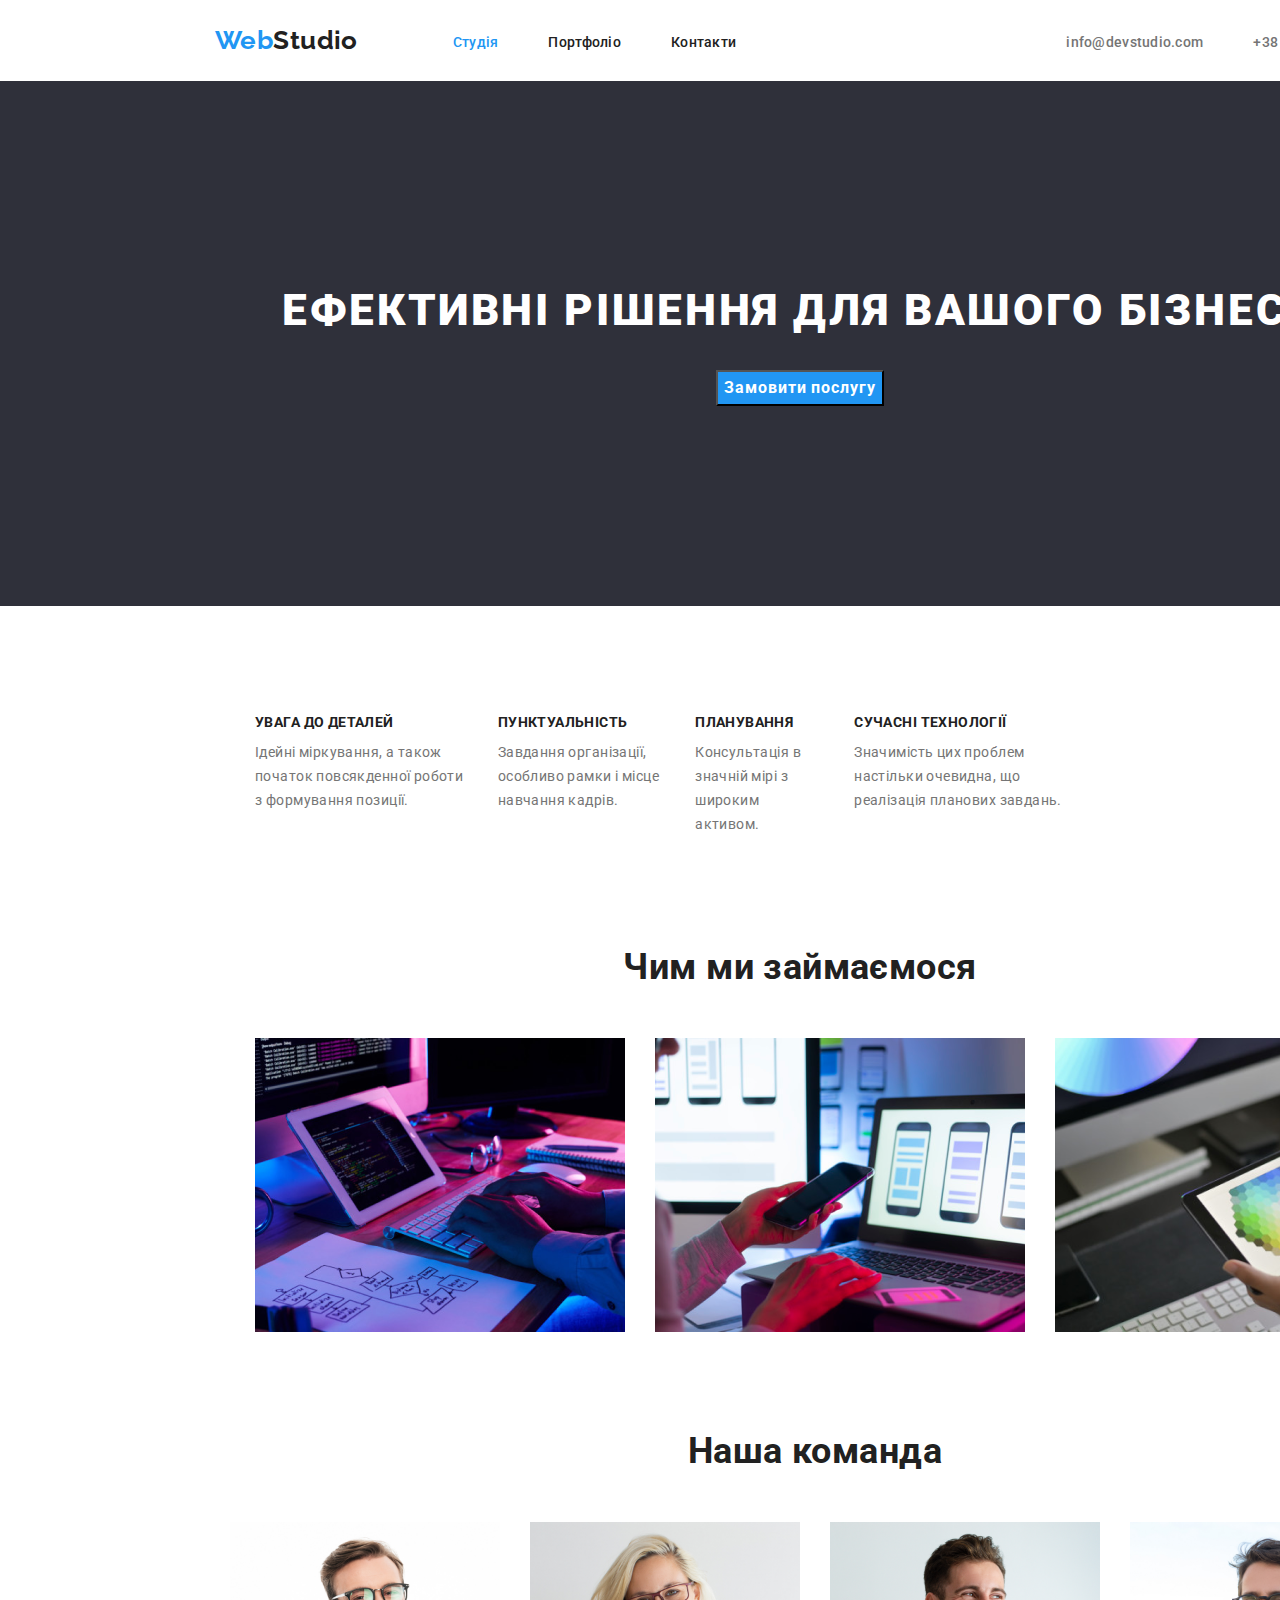
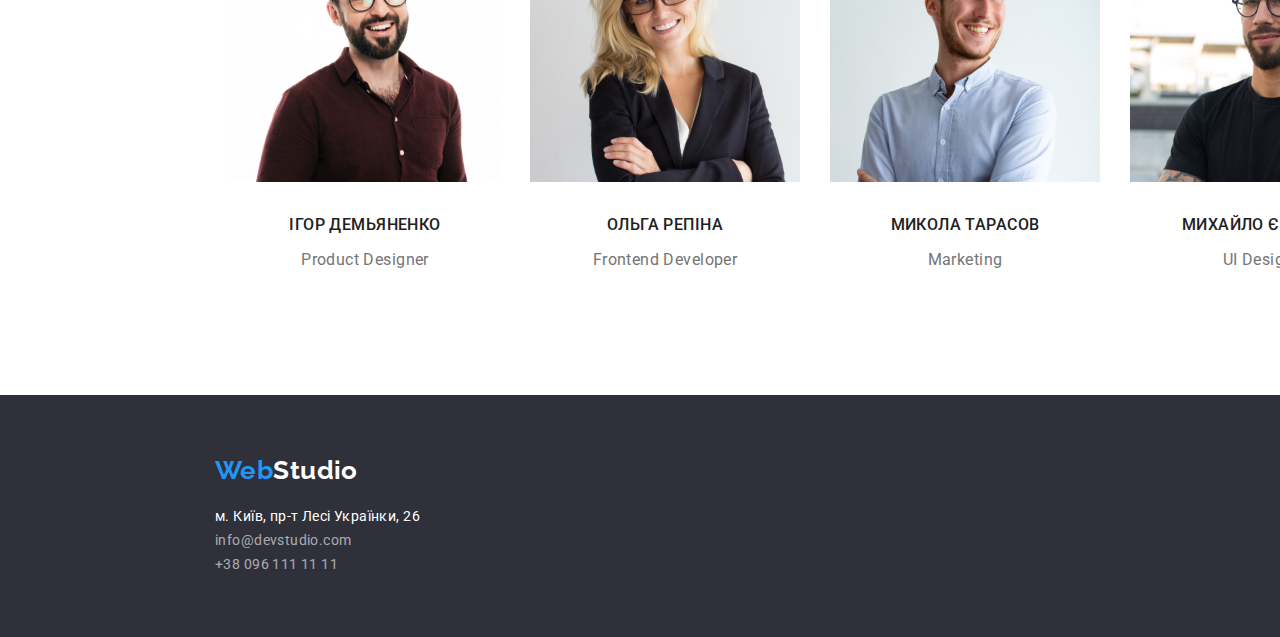
==== index.html @ f1582ee4 "add css portfolio footer" ====
<!DOCTYPE html>
<html lang="uk">
  <head>
    <meta charset="UTF-8" />
    <meta http-equiv="X-UA-Compatible" content="IE=edge" />
    <meta name="viewport" content="width=device-width, initial-scale=1.0" />
    <title>WebStudio</title>
    <link rel="preconnect" href="https://fonts.googleapis.com" />
    <link rel="preconnect" href="https://fonts.gstatic.com" crossorigin />
    <link
      href="https://fonts.googleapis.com/css2?family=Raleway:wght@700&family=Roboto:wght@400;500;700;900&display=swap"
      rel="stylesheet"
    />
    <link rel="stylesheet" href="https://cdnjs.cloudflare.com/ajax/libs/modern-normalize/1.1.0/modern-normalize.min.css">
    <link rel="stylesheet" href="./css/styles.css" />
  </head>

  <body>
    <header class="page-header">
        <nav class="conteiner main-nav">
          <a class="page-logo" href="./index.html"><span class="web-logo">Web</span>Studio</a>
          <ul class="site-nav list">
            <li class="item"><a href="./index.html" class="link current">Студія</a></li>
            <li class="item"><a href="./portfolio.html" class="link">Портфоліо</a></li>
            <li class="item"><a href="" class="link">Контакти</a></li>
          </ul>
  
          <ul class="auth-nav list">
            <li class="item">
              <a href="mailto:info@devstudio.com" class="link">info@devstudio.com</a>
            </li>
            <li class="item"><a href="tel:+380961111111" class="link">+38 096 111 11 11</a></li>
          </ul>
        </nav>
    </header>

    <main class="main-content">
      <!--Herro-->
      <section class="herro">
        <h1 class="herro-title">Ефективні рішення для вашого бізнесу</h1>
        <button class="btn" type="button">Замовити послугу</button>
      </section>

      <!--Features-->
      <section class="features-section">
        <h2 class="section-title visually-hidden">Fetures</h2>
        <ul class="features-list">
          <li class="features-list-li">
            <h3 class="title">Увага до деталей</h3>
            <p class="text">
              Ідейні міркування, а також початок повсякденної роботи з формування позиції.
            </p>
          </li>
          <li class="features-list-li">
            <h3 class="title">Пунктуальність</h3>
            <p class="text">Завдання організації, особливо рамки і місце навчання кадрів.</p>
          </li>
          <li class="features-list-li">
            <h3 class="title">Планування</h3>
            <p class="text">Консультація в значній мірі з широким активом.</p>
          </li>
          <li class="features-list-li">
            <h3 class="title">Сучасні технології</h3>
            <p class="text">
              Значимість цих проблем настільки очевидна, що реалізація планових завдань.
            </p>
          </li>
        </ul>
      </section>

      <!--Work-->
      <section class="work-section">
        <h2 class="section-title work">Чим ми займаємося</h2>
        <ul class="work-list">
          <li class="link">
            <img
              src="./images/work/box1.png"
              alt="бази даних"
              width="370"
              height="294"
            />
          </li>
          <li class="link"><img src="./images/work/box2.png" alt="контакти" class="pic" /></li>
          <li class="link">
            <img src="./images/work/box3.png" alt="фінансовий аналіз" class="pic" />
          </li>
        </ul>
      </section>

      <!--Team-->
      <section class="team-section">
        <h2 class="section-title team">Наша команда</h2>
        <ul class="main-team list">
          <li class="team-list">
            <img
              src="./images/team/teamcard1.jpg"
              alt="Ігор Демьяненко"
              width="270"
              height="260"
              class="photo"
            />
            <h3 class="title">Ігор Демьяненко</h3>
            <p class="team-text">Product Designer</p>
          </li>
          <li class="team-list">
            <img
              src="./images/team/teamcard2.jpg"
              alt="Ольга Репіна"
              width="270"
              height="260"
              class="photo"
            />
            <h3 class="title">Ольга Репіна</h3>
            <p class="team-text">Frontend Developer</p>
          </li>
          <li class="team-list">
            <img
              src="./images/team/teamcard3.jpg"
              alt="Микола Тарасов"
              width="270"
              height="260"
              class="photo"
            />
            <h3 class="title">Микола Тарасов</h3>
            <p class="team-text">Marketing</p>
          </li>
          <li class="team-list">
            <img
              src="./images/team/teamcard4.jpg"
              alt="Михайло Єрмаков"
              width="270"
              height="260"
              class="photo"
            />
            <h3 class="title">Михайло Єрмаков</h3>
            <p class="team-text">UI Designer</p>
          </li>
        </ul>
      </section>
    </main>

    <!--Footer-->
      <footer class="footer">
        <section class="footer-section">
          <div class="footer-logo">
            <a class="logo list" href="./index.html"><span class="web-logo">Web</span>Studio</a>
          </div>
    
          <address>
          <ul class="footer-adress list">
            <li class="item">
              <a
                href="https://www.google.com.ua/maps/place/%D0%B1%D1%83%D0%BB.+%D0%9B%D0%B5%D1%81%D0%B8+%D0%A3%D0%BA%D1%80%D0%B0%D0%B8%D0%BD%D0%BA%D0%B8,+26,+%D0%9A%D0%B8%D0%B5%D0%B2,+02000/@50.4265807,30.5383858,17z/data=!3m1!4b1!4m5!3m4!1s0x40d4cf0e033ecbe9:0x57a4dffefec77da0!8m2!3d50.4265807!4d30.5383858?hl=ru"
                class="adress-link"
                >м. Київ, пр-т Лесі Українки, 26</a
              >
            </li>
            <li class="item"><a href="mailto:info@devstudio.com" class="contacts-link">info@devstudio.com</a></li>
            <li class="item"><a href="tel:+380961111111" class="contacts-link">+38 096 111 11 11</a></li>
          </ul>
        </address>
        </section>
      </footer>
  </body>
</html>
---- css/styles.css ----
/* index.html css */
:root {
    --primary-text-color: #757575;
    --secondary-text-color: #212121;
    --accent-color: #2196F3;
    --secondary-background-color: #FFFFFF;
}

body {
    font-family: Roboto, sans-serif; 
    font-size: 14px;
    letter-spacing: 0.03em;
    color: var(--primary-text-color);
    background-color: var(--secondary-background-color);
}

/* Utils */
.list {
    padding: 0;
    margin: 0;
    
    list-style: none;
}

/* main-nav */
.main-nav  {
    display: flex;
    align-items: center;
    width: 1200px;
    margin-left: 215px;
    margin-right: 215px;
   }

/* logo */
.page-logo {
    display: flex;
    margin-right: 95px;

    color: var(--secondary-text-color); 
    font-family: 'Raleway', serif;
    font-weight: 700;
    font-size: 26px;
    line-height: 1.20;
    text-decoration: none;
}

.page-logo:hover,
.page-logo:focus {
    color: #292929;   
}

.web-logo {
    color: var(--accent-color);
}

/* site nav */
.link {
    text-decoration: none;
}

.site-nav {
    display: flex;
    margin-right: 330px;
}

.site-nav .item + .item {
    margin-left: 50px   ;
}

.site-nav .link {
    display: block;
    padding-top: 35px;
    padding-bottom: 30px;

    color: var(--secondary-text-color);
    font-weight: 500;
    font-size: 14px;
    line-height: 1.07;
    letter-spacing: 0.02em;
    text-decoration: none;
    }

.site-nav .link:hover,
.site-nav .link:focus {
    color: var(--accent-color);
}

.site-nav .link.current {
    color: var(--accent-color);
}

/* auth-nav */
.auth-nav {
    display: flex;
}

.auth-nav .link {
    display: block;
    padding-top: 35px;
    padding-bottom: 30px;

    color: #757575;
    font-weight: 500;
    font-size: 14px;
    line-height: 1.14;
    letter-spacing: 0.02em;
    text-decoration: none; 
}

.auth-nav .item + .item {
    margin-left: 50px;
}

 .auth-nav .link:hover,
 .auth-nav .link:focus {
    color: var(--accent-color);
 }

/* Herro */
.herro {
    width: 1600px;
    line-height: 1.36;
    text-align: center;
    
    background-color: #2F303A;
}

.herro-title {
    padding-top: 200px;
    margin-top: 0;
    /* margin-bottom: 90px; */

    font-weight: 900;
    font-size: 44px;
    line-height: 1.36;
    text-align: center;
    letter-spacing: 0.06em;
    text-transform: uppercase;
    color: var(--secondary-background-color);
}

.btn {
    margin-bottom: 200px;
    font-weight: 700;
    font-size: 16px;
    line-height: 1.88;
    
    align-items: center;
    text-align: center;
    letter-spacing: 0.06em;
    cursor: pointer;
    color: var(--secondary-background-color);
    background: var(--accent-color)
}

.btn:hover,
.btn:focus {
    background:var(--accent-color);
    box-shadow: 0px 4px 4px rgba(0, 0, 0, 0.15);
    border-radius: 4px; 
}

/* features */
.features-section {
    display: flex;

    margin: 95px 215px;

    align-items: center;
   }

.section-title {
    font-weight: 700;
    font-size: 36px;
    line-height: 1.17;
    text-align: center;
    color: var(--secondary-text-color);
}

.features-list {
    display: flex;

    list-style: none;
    width: 1170px;
}

 /*прихований заголовок*/
 .visually-hidden {
    position: absolute;
    width: 1px;
    height: 1px;
    margin: -1px;
    border: 0;
    padding: 0;
    white-space: nowrap;
    clip-path: inset(100%);
    clip: rect(0 0 0 0);
    overflow: hidden;
 }

 .features-list .features-list-li + .features-list-li {
    margin-left: 30px;
 }

.title {
    margin-top: 0;
    margin-bottom: 10px;

    font-size: 14px;
    font-weight: 700;
    line-height: 1.14;
    list-style: none;
    color: var(--secondary-text-color);
    text-transform: uppercase;
}

.text {
    margin-top: 0;
    margin-bottom: 0;
    
    font-size: 14px;
    line-height: 1.71;
}

/* work */
.work-section {
    margin: 95px 215px;

    width: 1170px;
    align-items: center;
}

.work .link {
    display: flex;
    flex-direction: row;
    background: url(creative-artist-web-design-with-working-colour-selection-graphic-tablet_35674-1119.jpg);
}

.work-list {
    display: flex;
    /* flex-wrap: wrap; */
    margin-top: 0;
    margin-bottom: 0;

    list-style: none;
}

.work-list .link + .link {
    margin-left: 30px;
}
.work {
    margin-top: 0;
    margin-bottom: 50px;
}

/* team */
.team-section {
    padding-left: 15px;
    padding-right: 15px;
    margin-left: 215px;
    margin-right: 215px;
    margin-top: 0;

    align-items: center;
    width: 1200px;
}

.section-title {
    margin-top: 95px;
    margin-bottom: 50px; 
}

.main-team .team-list + .team-list {
    margin-left: 30px;
}
.team {
    background-color: var(--secondary-background-color);
    border-radius: 0px;
}

.main-team {
    display: flex;
    margin-bottom: 95px;
}

.team-text {
    margin-bottom: 30px;

    font-size: 16px;
    line-height: 1.19;
    text-align: center;
    color: var(--primary-text-color);
}

.team-list .title {
    margin-top: 30px;
    margin-bottom: 10px;

    font-weight: 500;
    font-size: 16px;
    line-height: 1.19;
    text-align: center;
    color: var(--secondary-text-color);
}

.photo {
    background-color: var(--primary-text-color);
}

.footer {
    width: 1600px;
    background-color: #2F303A;
}

.footer-section {
    width: 1200px;
    margin-left: 215px;
    
}
.logo {
    font-family: 'Raleway';
    font-weight: 700;
    font-size: 26px;
    line-height: 1.19;
    text-decoration: none;
    color: var(--secondary-background-color);
}

.footer-logo {
    padding-top: 60px;
    padding-bottom: 20px;
}

.footer-adress {
    padding-bottom: 60px;
}
.adress-link,
.contacts-link {
    font-style: normal;
    line-height: 1.71;
    text-decoration: none;
    color: var(--secondary-background-color) 
}

.contacts-link {
    color: rgba(255, 255, 255, 0.6);
}

.contacts-link:hover,
.contacts-link:focus {
    color:var(--accent-color);
}

/* potfolio/css */
.work-text {
    margin-top: 0;
    margin-bottom: 20px;

    font-size: 16px;
    line-height: 30px;
    letter-spacing: 0.03em;
    color: var(--primary-text-color);
}

.work-text,
.list-title {
    padding-right: 25px;
    padding-left: 25px;
}

.list-title {
    margin-top: 20px;
    margin-bottom: 4px;
    
    font-size: 18px;
    line-height: 36px;
    letter-spacing: 0.06em;
    color: var(--secondary-text-color);
}

.portfolio {
    background-color: #E5E5E5;
}

.portfolio-coneiner {
 width: 1200px;
}

.portfolio .list {
    display: flex;
    margin-top: 0px;
    margin-bottom: 20px;
    margin-right: 0;
    justify-content: center;
    
}

.portfolio-btn {
    margin-right: 8px;

    font-weight: 500;
    font-size: 16px;

    line-height: 1.63;
    text-align: center;
    cursor: pointer;
    color: var(--secondary-text-color);
    background-color: #F5F4FA;
}

 .portfolio-btn:hover,
 .portfolio-btn:focus {
    color: #F5F4FA;
    background: #2196F3;
    box-shadow: 0px 3px 1px rgba(0, 0, 0, 0.1), 0px 1px 2px rgba(0, 0, 0, 0.08), 0px 2px 2px rgba(0, 0, 0, 0.12);
    border-radius: 4px;
 }

 .portfolio-btn.active {
    background-color: var(--accent-color);
    color: var(--secondary-background-color);
 }
 
 .list-conteiner {
    width: 1200px;

    padding-left: 15 px;
    padding-right: 15px;
    margin-left: 215px;
    margin-right: 215px;
 }

.flex-conteiner {
    display: flex;
    flex-wrap: wrap;

 }

 .flex-conteiner .link {
    width: 370px;

    margin-right: 30px;
    margin-bottom: 30px;

    background-color: var(--secondary-background-color);
}

.flex-conteiner:nth-child(3n) {
    margin-right: 0;
}

.flex-conteiner:nth-last-child(-n + 3) {
    margin-bottom: 0;
}
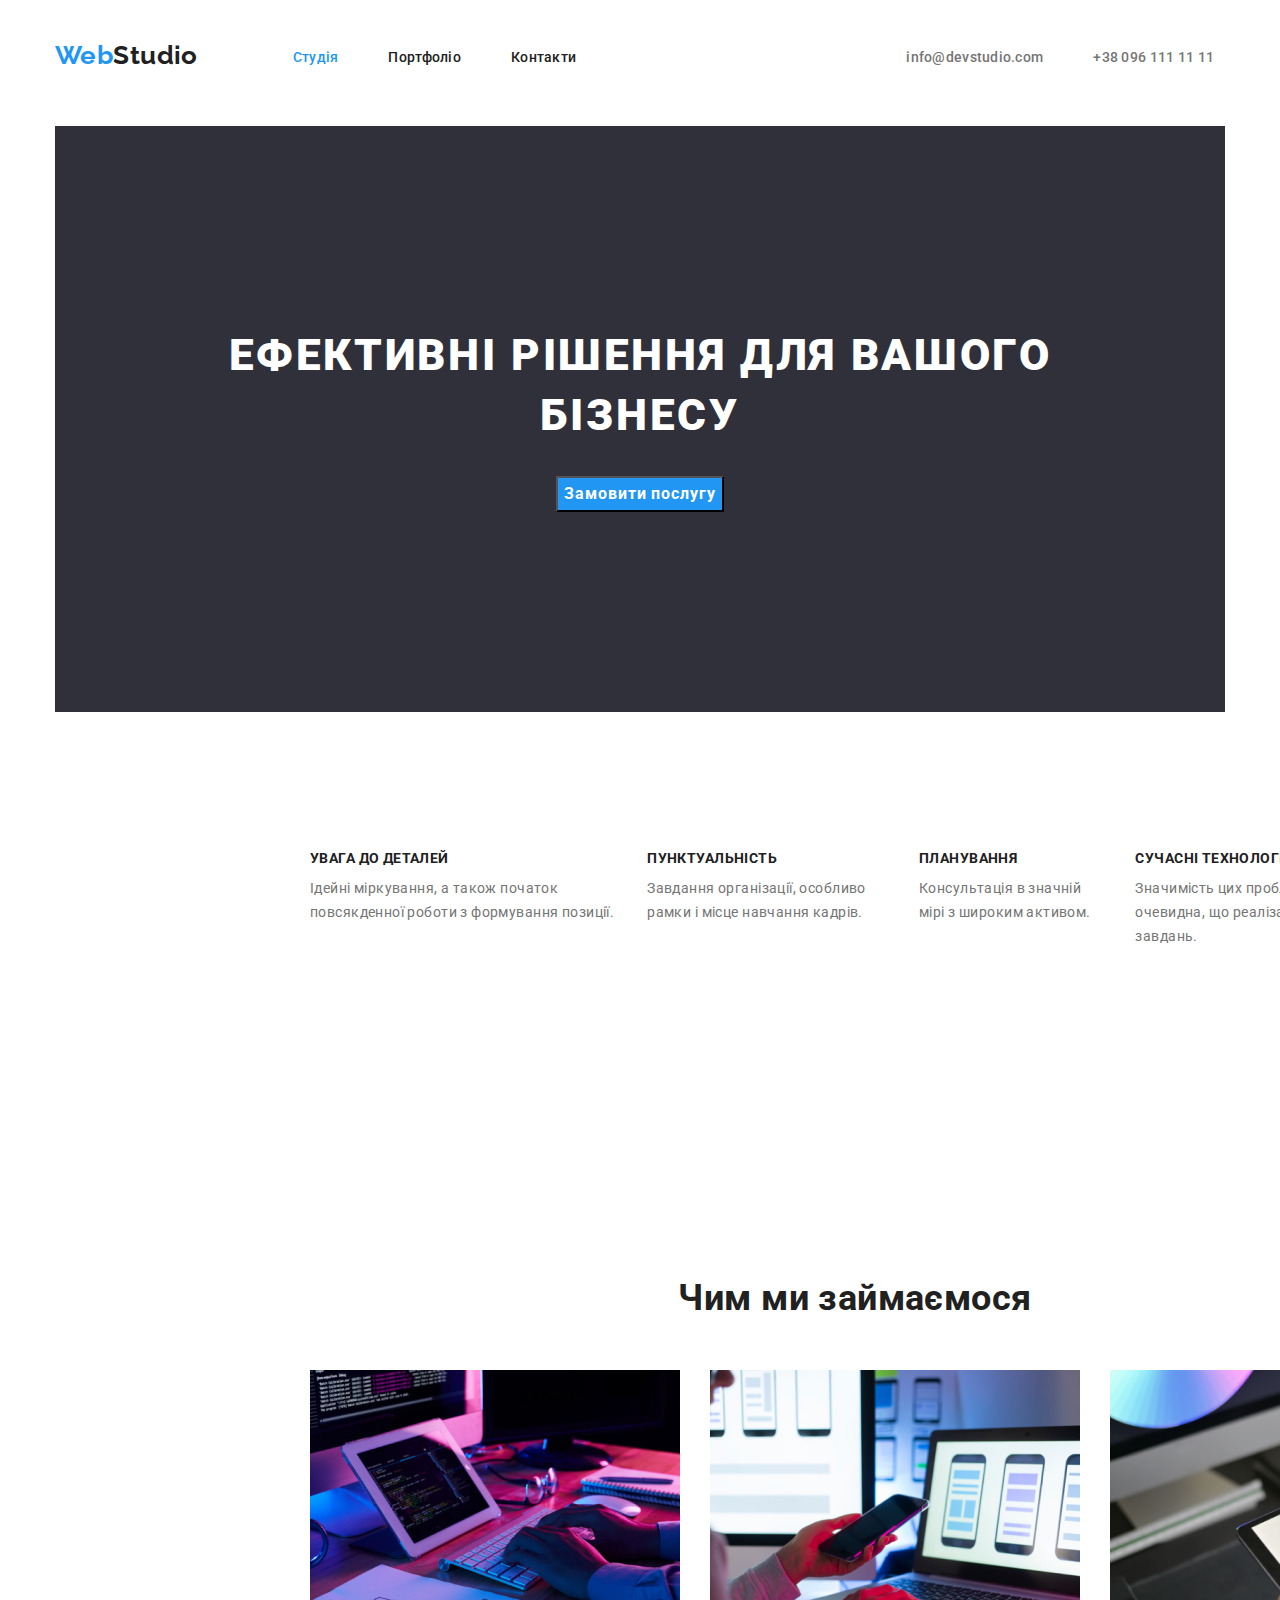
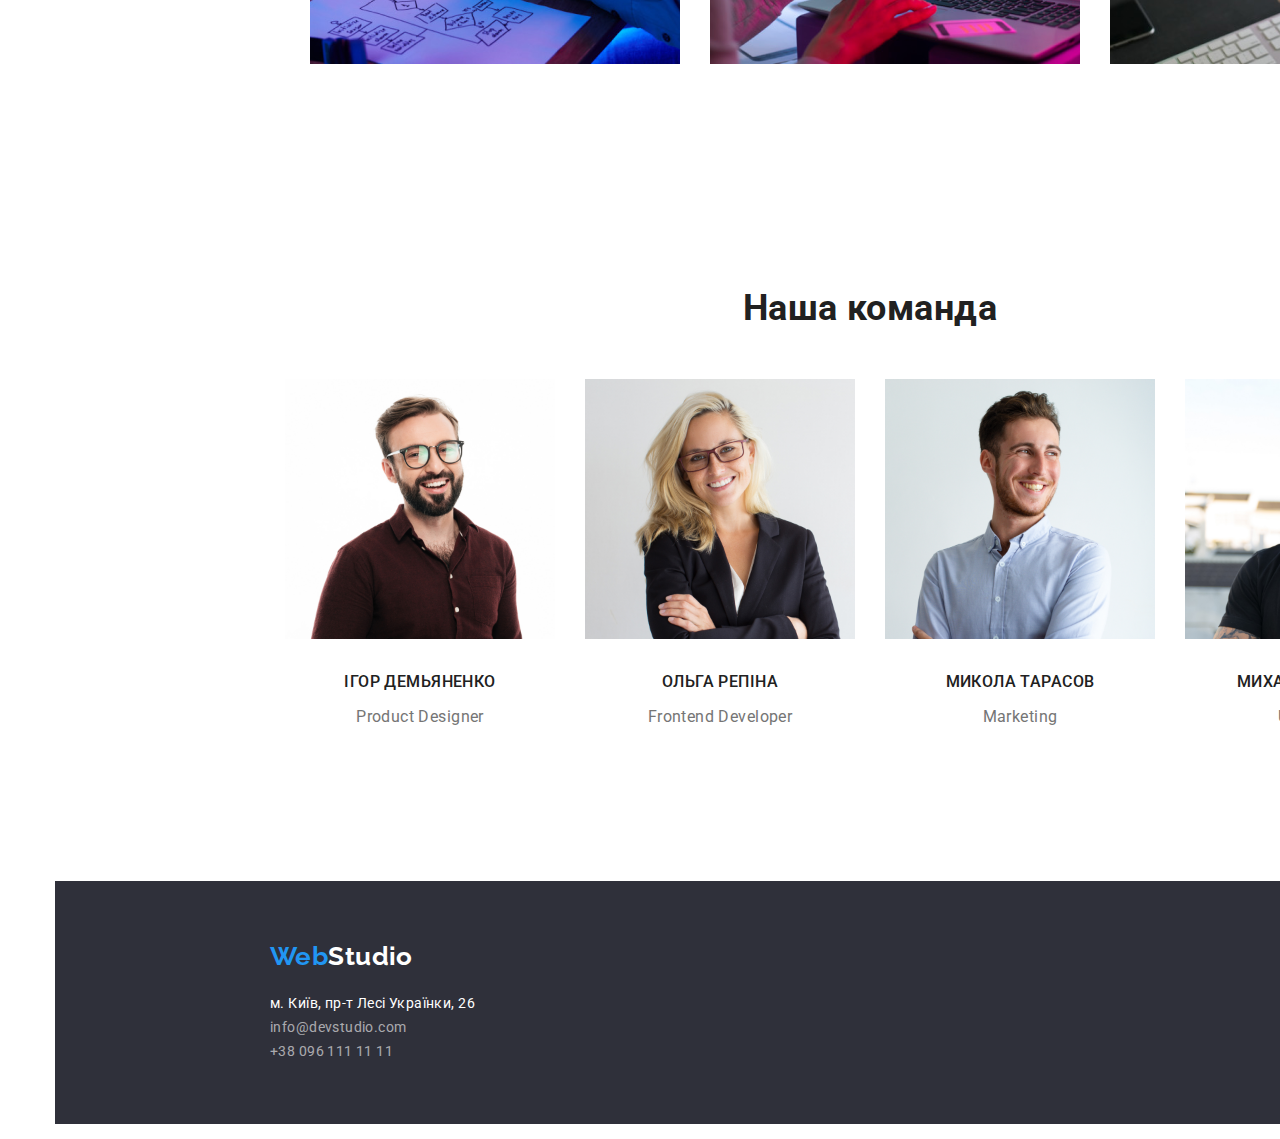
==== commit d643a979: "fix hesder, hero" ====
--- a/index.html
+++ b/index.html
@@ -17,129 +17,141 @@
 
   <body>
     <header class="page-header">
-        <nav class="conteiner main-nav">
+      <div class="container">
+        <nav class="main-nav">
           <a class="page-logo" href="./index.html"><span class="web-logo">Web</span>Studio</a>
           <ul class="site-nav list">
             <li class="item"><a href="./index.html" class="link current">Студія</a></li>
             <li class="item"><a href="./portfolio.html" class="link">Портфоліо</a></li>
             <li class="item"><a href="" class="link">Контакти</a></li>
           </ul>
-  
+        </nav>
+
           <ul class="auth-nav list">
             <li class="item">
               <a href="mailto:info@devstudio.com" class="link">info@devstudio.com</a>
             </li>
             <li class="item"><a href="tel:+380961111111" class="link">+38 096 111 11 11</a></li>
           </ul>
-        </nav>
+      </div>
     </header>
 
     <main class="main-content">
-      <!--Herro-->
-      <section class="herro">
-        <h1 class="herro-title">Ефективні рішення для вашого бізнесу</h1>
-        <button class="btn" type="button">Замовити послугу</button>
-      </section>
-
+      <!--Hero-->
+      <div class="container">
+        <section class="section">
+          <h1 class="hero-title">Ефективні рішення для вашого бізнесу</h1>
+            <button class="btn" type="button">Замовити послугу</button>
+        </section>
+      </div>
+      
       <!--Features-->
-      <section class="features-section">
-        <h2 class="section-title visually-hidden">Fetures</h2>
-        <ul class="features-list">
-          <li class="features-list-li">
-            <h3 class="title">Увага до деталей</h3>
-            <p class="text">
-              Ідейні міркування, а також початок повсякденної роботи з формування позиції.
-            </p>
-          </li>
-          <li class="features-list-li">
-            <h3 class="title">Пунктуальність</h3>
-            <p class="text">Завдання організації, особливо рамки і місце навчання кадрів.</p>
-          </li>
-          <li class="features-list-li">
-            <h3 class="title">Планування</h3>
-            <p class="text">Консультація в значній мірі з широким активом.</p>
-          </li>
-          <li class="features-list-li">
-            <h3 class="title">Сучасні технології</h3>
-            <p class="text">
-              Значимість цих проблем настільки очевидна, що реалізація планових завдань.
-            </p>
-          </li>
-        </ul>
-      </section>
-
+      <div class="container">
+        <section class="features-section">
+          <h2 class="section-title visually-hidden">Fetures</h2>
+          <ul class="features-list">
+            <li class="features-list-li">
+              <h3 class="title">Увага до деталей</h3>
+              <p class="text">
+                Ідейні міркування, а також початок повсякденної роботи з формування позиції.
+              </p>
+            </li>
+            <li class="features-list-li">
+              <h3 class="title">Пунктуальність</h3>
+              <p class="text">Завдання організації, особливо рамки і місце навчання кадрів.</p>
+            </li>
+            <li class="features-list-li">
+              <h3 class="title">Планування</h3>
+              <p class="text">Консультація в значній мірі з широким активом.</p>
+            </li>
+            <li class="features-list-li">
+              <h3 class="title">Сучасні технології</h3>
+              <p class="text">
+                Значимість цих проблем настільки очевидна, що реалізація планових завдань.
+              </p>
+            </li>
+          </ul>
+        </section>  
+      </div>
+      
       <!--Work-->
-      <section class="work-section">
-        <h2 class="section-title work">Чим ми займаємося</h2>
-        <ul class="work-list">
-          <li class="link">
-            <img
-              src="./images/work/box1.png"
-              alt="бази даних"
-              width="370"
-              height="294"
-            />
-          </li>
-          <li class="link"><img src="./images/work/box2.png" alt="контакти" class="pic" /></li>
-          <li class="link">
-            <img src="./images/work/box3.png" alt="фінансовий аналіз" class="pic" />
-          </li>
-        </ul>
-      </section>
-
+      <div class="container">
+        <section class="work-section">
+          <h2 class="section-title work">Чим ми займаємося</h2>
+          <ul class="work-list">
+            <li class="link">
+              <img
+                src="./images/work/box1.png"
+                alt="бази даних"
+                width="370"
+                height="294"
+              />
+            </li>
+            <li class="link"><img src="./images/work/box2.png" alt="контакти" class="pic" /></li>
+            <li class="link">
+              <img src="./images/work/box3.png" alt="фінансовий аналіз" class="pic" />
+            </li>
+          </ul>
+        </section>  
+      </div>
+      
       <!--Team-->
-      <section class="team-section">
-        <h2 class="section-title team">Наша команда</h2>
-        <ul class="main-team list">
-          <li class="team-list">
-            <img
-              src="./images/team/teamcard1.jpg"
-              alt="Ігор Демьяненко"
-              width="270"
-              height="260"
-              class="photo"
-            />
-            <h3 class="title">Ігор Демьяненко</h3>
-            <p class="team-text">Product Designer</p>
-          </li>
-          <li class="team-list">
-            <img
-              src="./images/team/teamcard2.jpg"
-              alt="Ольга Репіна"
-              width="270"
-              height="260"
-              class="photo"
-            />
-            <h3 class="title">Ольга Репіна</h3>
-            <p class="team-text">Frontend Developer</p>
-          </li>
-          <li class="team-list">
-            <img
-              src="./images/team/teamcard3.jpg"
-              alt="Микола Тарасов"
-              width="270"
-              height="260"
-              class="photo"
-            />
-            <h3 class="title">Микола Тарасов</h3>
-            <p class="team-text">Marketing</p>
-          </li>
-          <li class="team-list">
-            <img
-              src="./images/team/teamcard4.jpg"
-              alt="Михайло Єрмаков"
-              width="270"
-              height="260"
-              class="photo"
-            />
-            <h3 class="title">Михайло Єрмаков</h3>
-            <p class="team-text">UI Designer</p>
-          </li>
-        </ul>
-      </section>
+      <div class="container">
+        <section class="team-section">
+          <h2 class="section-title team">Наша команда</h2>
+          <ul class="main-team list">
+            <li class="team-list">
+              <img
+                src="./images/team/teamcard1.jpg"
+                alt="Ігор Демьяненко"
+                width="270"
+                height="260"
+                class="photo"
+              />
+              <h3 class="title">Ігор Демьяненко</h3>
+              <p class="team-text">Product Designer</p>
+            </li>
+            <li class="team-list">
+              <img
+                src="./images/team/teamcard2.jpg"
+                alt="Ольга Репіна"
+                width="270"
+                height="260"
+                class="photo"
+              />
+              <h3 class="title">Ольга Репіна</h3>
+              <p class="team-text">Frontend Developer</p>
+            </li>
+            <li class="team-list">
+              <img
+                src="./images/team/teamcard3.jpg"
+                alt="Микола Тарасов"
+                width="270"
+                height="260"
+                class="photo"
+              />
+              <h3 class="title">Микола Тарасов</h3>
+              <p class="team-text">Marketing</p>
+            </li>
+            <li class="team-list">
+              <img
+                src="./images/team/teamcard4.jpg"
+                alt="Михайло Єрмаков"
+                width="270"
+                height="260"
+                class="photo"
+              />
+              <h3 class="title">Михайло Єрмаков</h3>
+              <p class="team-text">UI Designer</p>
+            </li>
+          </ul>
+        </section>
+      </div>
+      
     </main>
 
     <!--Footer-->
+    <div class="container">
       <footer class="footer">
         <section class="footer-section">
           <div class="footer-logo">
@@ -161,5 +173,6 @@
         </address>
         </section>
       </footer>
+    </div>
   </body>
 </html>
--- a/css/styles.css
+++ b/css/styles.css
@@ -14,6 +14,14 @@
     background-color: var(--secondary-background-color);
 }
 
+.container {
+    display: flex;
+    width: 1200px;
+    padding: 15px;
+    margin-left: auto;
+    margin-right: auto;
+}
+
 /* Utils */
 .list {
     padding: 0;
@@ -26,9 +34,8 @@
 .main-nav  {
     display: flex;
     align-items: center;
-    width: 1200px;
-    margin-left: 215px;
-    margin-right: 215px;
+    /* margin-left: 215px;
+    margin-right: 215px; */
    }
 
 /* logo */
@@ -116,20 +123,21 @@
     color: var(--accent-color);
  }
 
-/* Herro */
-.herro {
-    width: 1600px;
-    line-height: 1.36;
-    text-align: center;
-    
+/* Hero */
+
+
+.section {
+    padding-left: 94px;
+    padding-right: 94px;
+    padding-top: 200px;
+    padding-bottom: 200px;
+    text-align: center;
     background-color: #2F303A;
 }
 
-.herro-title {
-    padding-top: 200px;
-    margin-top: 0;
-    /* margin-bottom: 90px; */
-
+.hero-title {
+    margin-top: 0;
+    margin-bottom: 30px;
     font-weight: 900;
     font-size: 44px;
     line-height: 1.36;
@@ -140,7 +148,6 @@
 }
 
 .btn {
-    margin-bottom: 200px;
     font-weight: 700;
     font-size: 16px;
     line-height: 1.88;
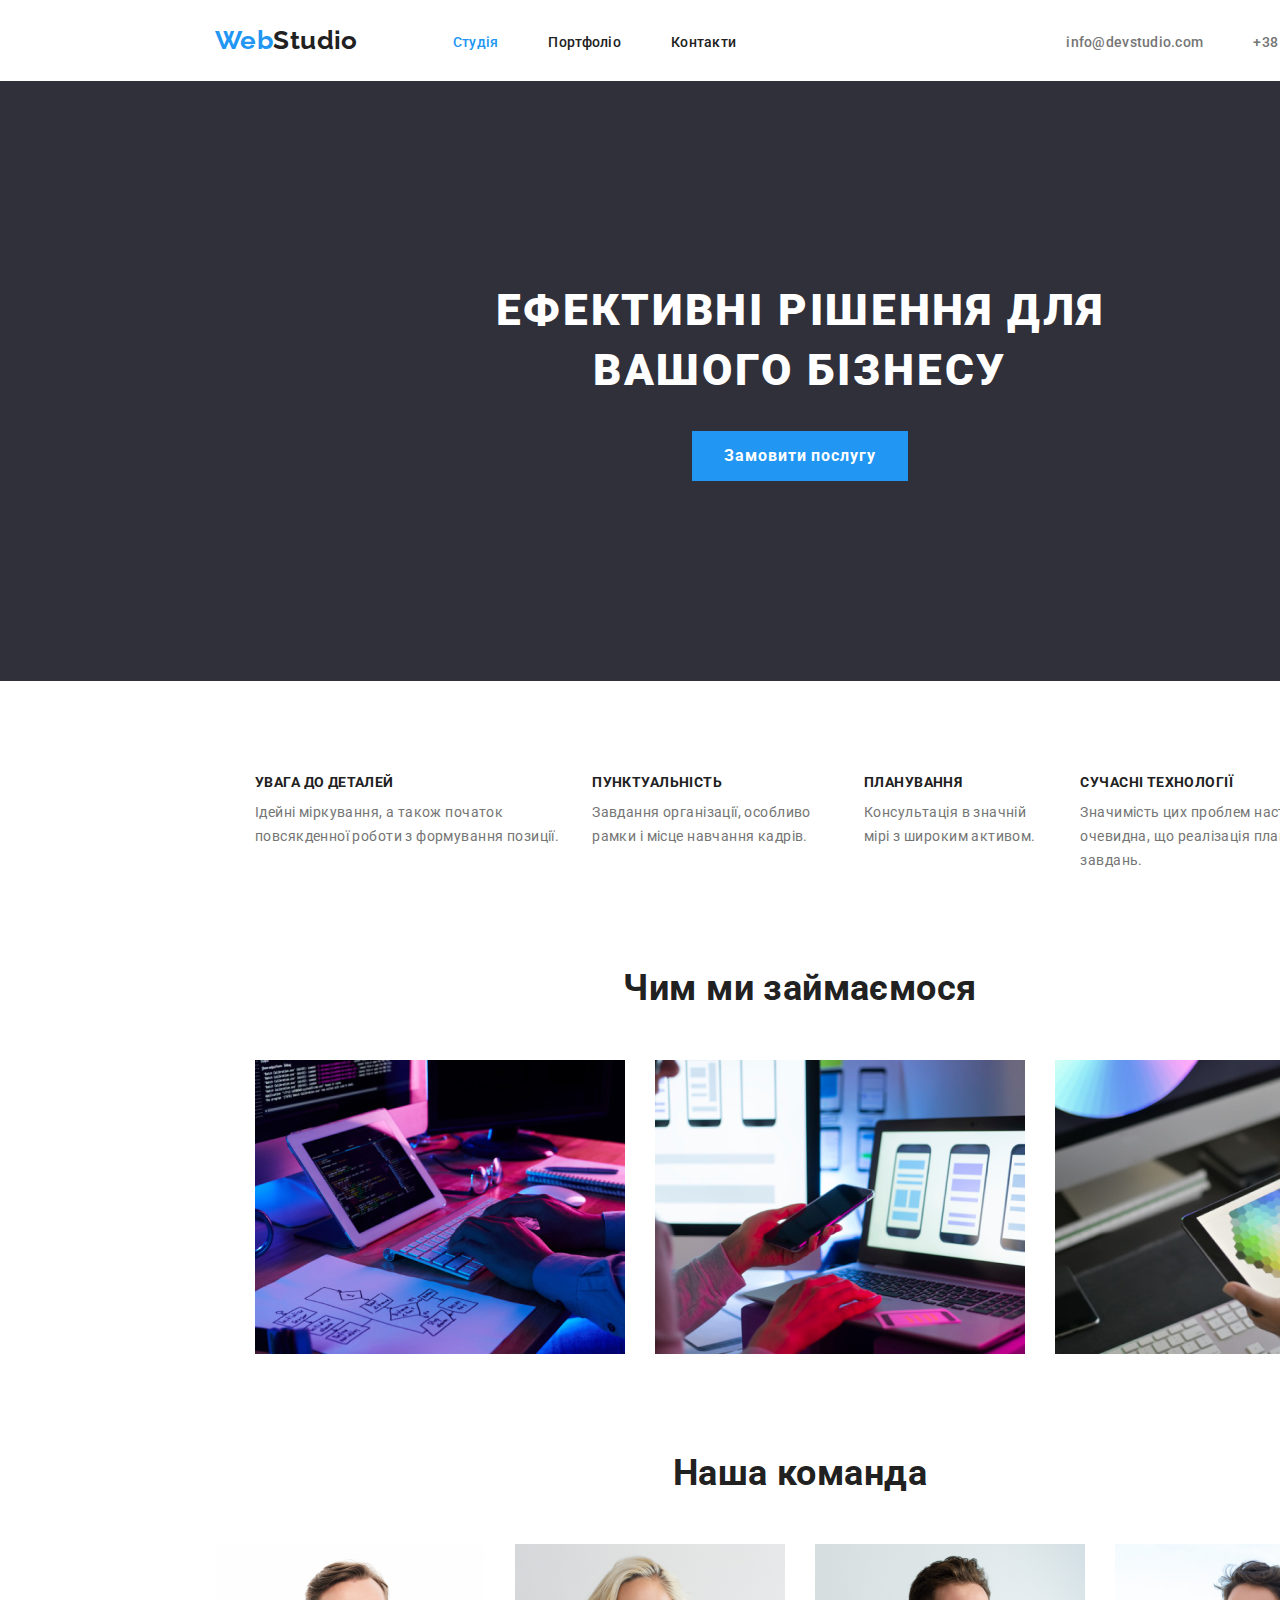
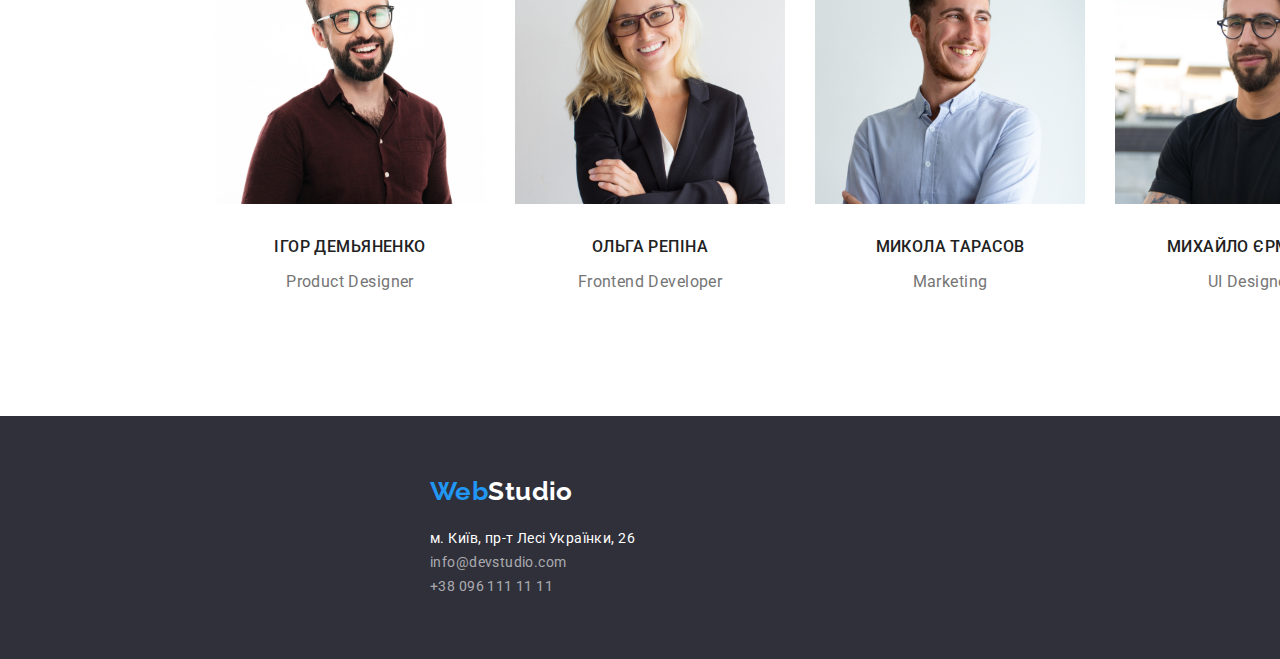
==== commit 186e996a: "fix main" ====
--- a/index.html
+++ b/index.html
@@ -17,7 +17,7 @@
 
   <body>
     <header class="page-header">
-      <div class="container">
+      <div class="page container">
         <nav class="main-nav">
           <a class="page-logo" href="./index.html"><span class="web-logo">Web</span>Studio</a>
           <ul class="site-nav list">
@@ -38,66 +38,59 @@
 
     <main class="main-content">
       <!--Hero-->
-      <div class="container">
-        <section class="section">
+        <section class="hero-section">
+          <div class="hero-container">
           <h1 class="hero-title">Ефективні рішення для вашого бізнесу</h1>
             <button class="btn" type="button">Замовити послугу</button>
-        </section>
-      </div>
+          </div>
+          </section>
       
       <!--Features-->
-      <div class="container">
-        <section class="features-section">
+        <section class="section">
           <h2 class="section-title visually-hidden">Fetures</h2>
-          <ul class="features-list">
-            <li class="features-list-li">
-              <h3 class="title">Увага до деталей</h3>
-              <p class="text">
-                Ідейні міркування, а також початок повсякденної роботи з формування позиції.
-              </p>
-            </li>
-            <li class="features-list-li">
-              <h3 class="title">Пунктуальність</h3>
-              <p class="text">Завдання організації, особливо рамки і місце навчання кадрів.</p>
-            </li>
-            <li class="features-list-li">
-              <h3 class="title">Планування</h3>
-              <p class="text">Консультація в значній мірі з широким активом.</p>
-            </li>
-            <li class="features-list-li">
-              <h3 class="title">Сучасні технології</h3>
-              <p class="text">
-                Значимість цих проблем настільки очевидна, що реалізація планових завдань.
-              </p>
-            </li>
-          </ul>
-        </section>  
-      </div>
-      
-      <!--Work-->
-      <div class="container">
-        <section class="work-section">
-          <h2 class="section-title work">Чим ми займаємося</h2>
-          <ul class="work-list">
-            <li class="link">
-              <img
+            <div class="container">
+              <ul class="features-list">
+                <li class="features-list-li">
+                  <h3 class="title">Увага до деталей</h3>
+                  <p class="text">Ідейні міркування, а також початок повсякденної роботи з формування позиції.</p>
+                </li>
+                <li class="features-list-li">
+                  <h3 class="title">Пунктуальність</h3>
+                  <p class="text">Завдання організації, особливо рамки і місце навчання кадрів.</p>
+                </li>
+                <li class="features-list-li">
+                  <h3 class="title">Планування</h3>
+                  <p class="text">Консультація в значній мірі з широким активом.</p>
+                </li>
+                <li class="features-list-li">
+                  <h3 class="title">Сучасні технології</h3>
+                  <p class="text">Значимість цих проблем настільки очевидна, що реалізація планових завдань.</p>
+                </li>
+              </ul>
+            </div>
+          </section>  
+
+      <!--Work-->     
+        <section class="section">
+          <div class="container">
+            <h2 class="section-title work">Чим ми займаємося</h2>
+            <ul class="work-list">
+              <li class="link"><img
                 src="./images/work/box1.png"
                 alt="бази даних"
                 width="370"
                 height="294"
-              />
-            </li>
-            <li class="link"><img src="./images/work/box2.png" alt="контакти" class="pic" /></li>
-            <li class="link">
-              <img src="./images/work/box3.png" alt="фінансовий аналіз" class="pic" />
-            </li>
-          </ul>
+              /></li>
+              <li class="link"><img src="./images/work/box2.png" alt="контакти" class="pic" /></li>
+              <li class="link">
+              <img src="./images/work/box3.png" alt="фінансовий аналіз" class="pic" /></li>
+            </ul>
+          </div>
         </section>  
-      </div>
       
       <!--Team-->
-      <div class="container">
-        <section class="team-section">
+      <section class="section">
+        <div class="container">
           <h2 class="section-title team">Наша команда</h2>
           <ul class="main-team list">
             <li class="team-list">
@@ -145,14 +138,13 @@
               <p class="team-text">UI Designer</p>
             </li>
           </ul>
-        </section>
-      </div>
-      
+        </div>
+      </section>
     </main>
 
     <!--Footer-->
-    <div class="container">
-      <footer class="footer">
+    <footer class="footer">
+      <div class="container">
         <section class="footer-section">
           <div class="footer-logo">
             <a class="logo list" href="./index.html"><span class="web-logo">Web</span>Studio</a>
@@ -172,7 +164,7 @@
           </ul>
         </address>
         </section>
-      </footer>
-    </div>
+      </div>
+    </footer>
   </body>
 </html>
--- a/css/styles.css
+++ b/css/styles.css
@@ -6,6 +6,14 @@
     --secondary-background-color: #FFFFFF;
 }
 
+/* Utils */
+.list {
+    padding: 0;
+    margin: 0;
+    
+    list-style: none;
+}
+
 body {
     font-family: Roboto, sans-serif; 
     font-size: 14px;
@@ -14,28 +22,41 @@
     background-color: var(--secondary-background-color);
 }
 
-.container {
-    display: flex;
+.section {
+    width: 1600px;
+    margin-top: 94px;
+    margin-bottom: 94px;
+   }
+
+.page-header {
+    width: 1600px;
+    background-color: var(--secondary-background-color);
+}
+
+.hero-container {
     width: 1200px;
-    padding: 15px;
+    padding-left: 15px;
+    padding-right: 15px;
     margin-left: auto;
     margin-right: auto;
 }
 
-/* Utils */
-.list {
-    padding: 0;
-    margin: 0;
-    
-    list-style: none;
+.container {
+    width: 1200px;
+    padding-left: 15px;
+    padding-right: 15px;
+    margin-left: auto;
+    margin-right: auto;
 }
 
 /* main-nav */
+.page {
+    display: flex;
+}
+
 .main-nav  {
     display: flex;
     align-items: center;
-    /* margin-left: 215px;
-    margin-right: 215px; */
    }
 
 /* logo */
@@ -124,9 +145,8 @@
  }
 
 /* Hero */
-
-
-.section {
+.hero-section {
+    width: 1600px;
     padding-left: 94px;
     padding-right: 94px;
     padding-top: 200px;
@@ -136,8 +156,12 @@
 }
 
 .hero-title {
+    width: 696px;
     margin-top: 0;
     margin-bottom: 30px;
+    margin-left: auto;
+    margin-right: auto;
+
     font-weight: 900;
     font-size: 44px;
     line-height: 1.36;
@@ -148,6 +172,8 @@
 }
 
 .btn {
+    padding: 10px 32px 10px 32px;
+
     font-weight: 700;
     font-size: 16px;
     line-height: 1.88;
@@ -157,7 +183,8 @@
     letter-spacing: 0.06em;
     cursor: pointer;
     color: var(--secondary-background-color);
-    background: var(--accent-color)
+    background: var(--accent-color);
+    border: var(--accent-color);
 }
 
 .btn:hover,
@@ -168,14 +195,6 @@
 }
 
 /* features */
-.features-section {
-    display: flex;
-
-    margin: 95px 215px;
-
-    align-items: center;
-   }
-
 .section-title {
     font-weight: 700;
     font-size: 36px;
@@ -229,14 +248,6 @@
     line-height: 1.71;
 }
 
-/* work */
-.work-section {
-    margin: 95px 215px;
-
-    width: 1170px;
-    align-items: center;
-}
-
 .work .link {
     display: flex;
     flex-direction: row;
@@ -258,18 +269,6 @@
 .work {
     margin-top: 0;
     margin-bottom: 50px;
-}
-
-/* team */
-.team-section {
-    padding-left: 15px;
-    padding-right: 15px;
-    margin-left: 215px;
-    margin-right: 215px;
-    margin-top: 0;
-
-    align-items: center;
-    width: 1200px;
 }
 
 .section-title {
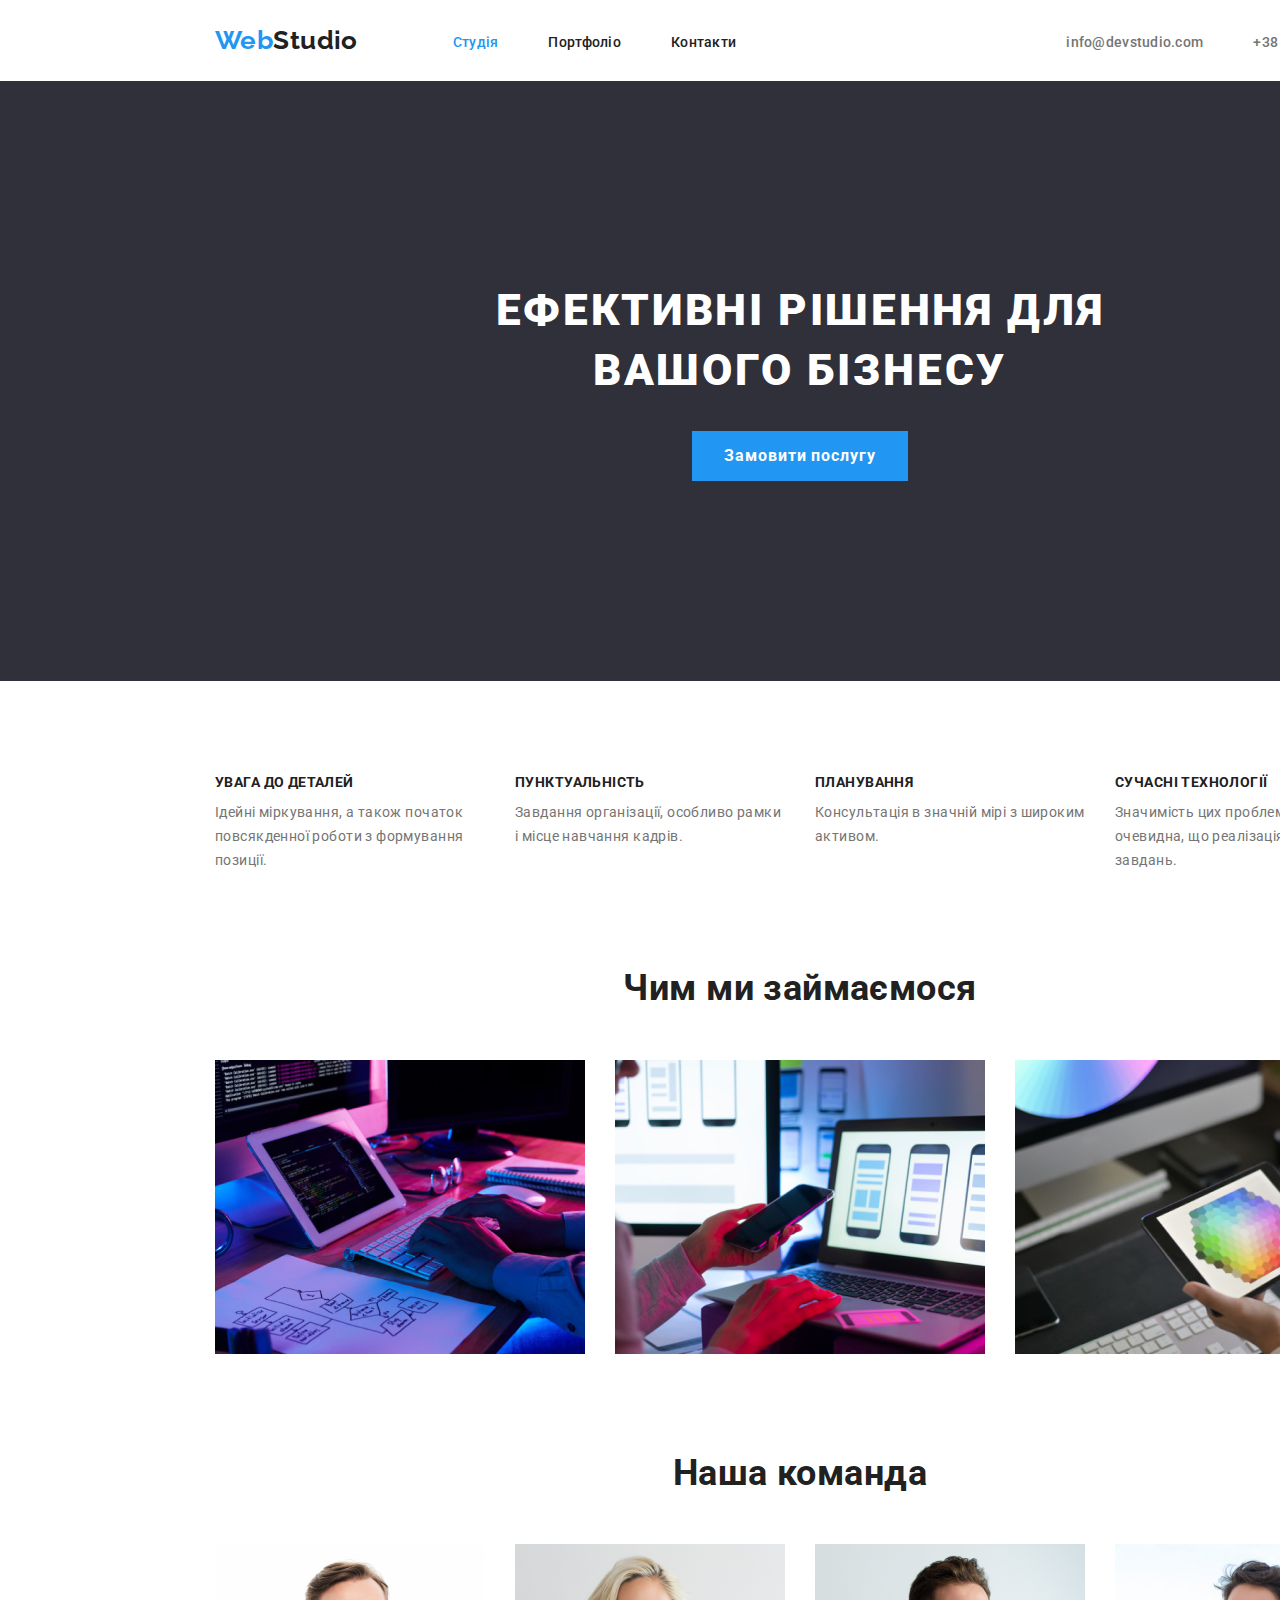
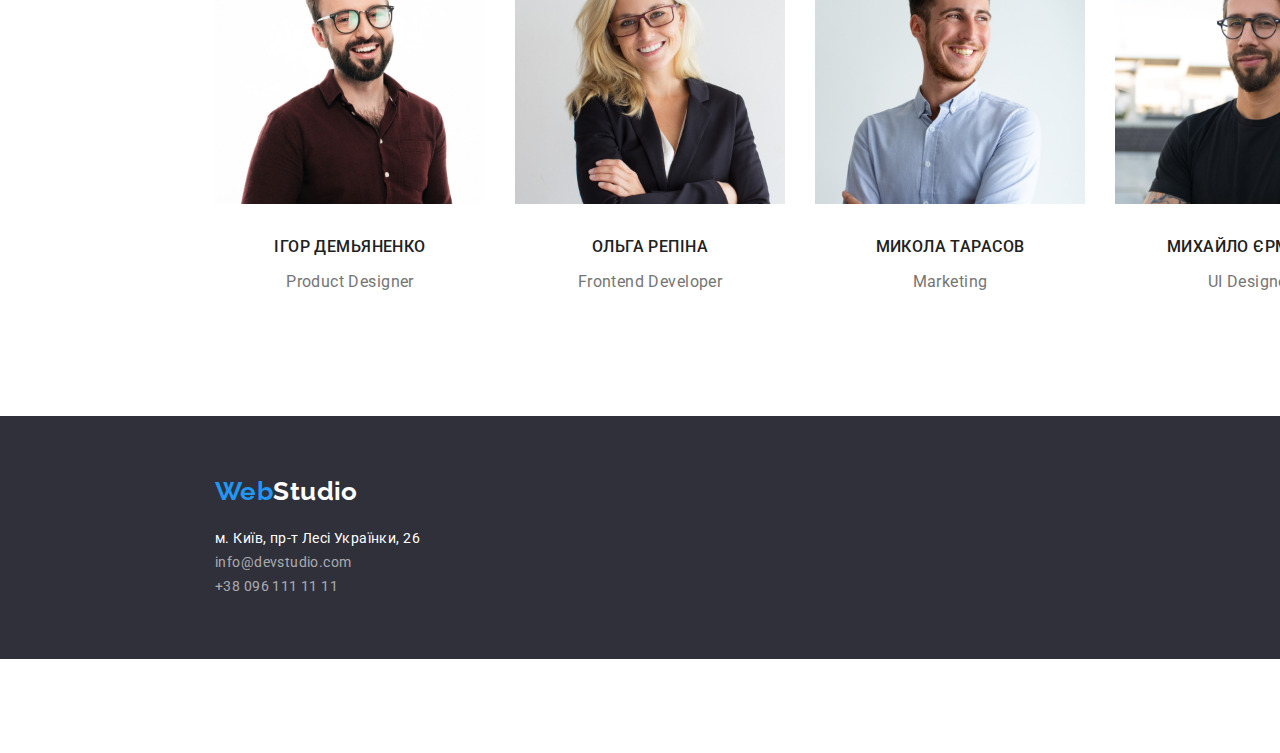
==== commit baa771e2: "fix footer" ====
--- a/index.html
+++ b/index.html
@@ -72,20 +72,18 @@
 
       <!--Work-->     
         <section class="section">
-          <div class="container">
-            <h2 class="section-title work">Чим ми займаємося</h2>
-            <ul class="work-list">
-              <li class="link"><img
+          <h2 class="section-title work">Чим ми займаємося</h2>
+            <div class="container">
+              <ul class="work-list">
+                <li class="link"><img
                 src="./images/work/box1.png"
                 alt="бази даних"
                 width="370"
-                height="294"
-              /></li>
-              <li class="link"><img src="./images/work/box2.png" alt="контакти" class="pic" /></li>
-              <li class="link">
-              <img src="./images/work/box3.png" alt="фінансовий аналіз" class="pic" /></li>
-            </ul>
-          </div>
+                height="294" /></li>
+                <li class="link"><img src="./images/work/box2.png" alt="контакти" class="pic" /></li>
+                <li class="link"><img src="./images/work/box3.png" alt="фінансовий аналіз" class="pic" /></li>
+              </ul>
+            </div>
         </section>  
       
       <!--Team-->
@@ -143,27 +141,22 @@
     </main>
 
     <!--Footer-->
-    <footer class="footer">
+    <footer class="footer section">
       <div class="container">
-        <section class="footer-section">
           <div class="footer-logo">
             <a class="logo list" href="./index.html"><span class="web-logo">Web</span>Studio</a>
           </div>
     
-          <address>
-          <ul class="footer-adress list">
-            <li class="item">
-              <a
+          <address class="footer-addres">
+            <ul class="footer-adress-list">
+              <li class="item"><a
                 href="https://www.google.com.ua/maps/place/%D0%B1%D1%83%D0%BB.+%D0%9B%D0%B5%D1%81%D0%B8+%D0%A3%D0%BA%D1%80%D0%B0%D0%B8%D0%BD%D0%BA%D0%B8,+26,+%D0%9A%D0%B8%D0%B5%D0%B2,+02000/@50.4265807,30.5383858,17z/data=!3m1!4b1!4m5!3m4!1s0x40d4cf0e033ecbe9:0x57a4dffefec77da0!8m2!3d50.4265807!4d30.5383858?hl=ru"
                 class="adress-link"
-                >м. Київ, пр-т Лесі Українки, 26</a
-              >
-            </li>
-            <li class="item"><a href="mailto:info@devstudio.com" class="contacts-link">info@devstudio.com</a></li>
-            <li class="item"><a href="tel:+380961111111" class="contacts-link">+38 096 111 11 11</a></li>
-          </ul>
-        </address>
-        </section>
+                >м. Київ, пр-т Лесі Українки, 26</a></li>
+              <li class="item"><a href="mailto:info@devstudio.com" class="contacts-link">info@devstudio.com</a></li>
+              <li class="item"><a href="tel:+380961111111" class="contacts-link">+38 096 111 11 11</a></li>
+            </ul>
+          </address>
       </div>
     </footer>
   </body>
--- a/css/styles.css
+++ b/css/styles.css
@@ -204,10 +204,10 @@
 }
 
 .features-list {
-    display: flex;
-
+    padding: 0;
+    margin: 0;
+    display: flex;
     list-style: none;
-    width: 1170px;
 }
 
  /*прихований заголовок*/
@@ -224,6 +224,10 @@
     overflow: hidden;
  }
 
+ .features-list-li {
+    width: 270px;
+ }
+
  .features-list .features-list-li + .features-list-li {
     margin-left: 30px;
  }
@@ -248,6 +252,7 @@
     line-height: 1.71;
 }
 
+/* work */
 .work .link {
     display: flex;
     flex-direction: row;
@@ -256,9 +261,9 @@
 
 .work-list {
     display: flex;
-    /* flex-wrap: wrap; */
     margin-top: 0;
     margin-bottom: 0;
+    padding: 0%;
 
     list-style: none;
 }
@@ -279,6 +284,7 @@
 .main-team .team-list + .team-list {
     margin-left: 30px;
 }
+
 .team {
     background-color: var(--secondary-background-color);
     border-radius: 0px;
@@ -313,16 +319,11 @@
     background-color: var(--primary-text-color);
 }
 
+/* footer */
 .footer {
-    width: 1600px;
     background-color: #2F303A;
 }
 
-.footer-section {
-    width: 1200px;
-    margin-left: 215px;
-    
-}
 .logo {
     font-family: 'Raleway';
     font-weight: 700;
@@ -333,13 +334,22 @@
 }
 
 .footer-logo {
+    width: 145px;
     padding-top: 60px;
     padding-bottom: 20px;
 }
 
-.footer-adress {
+.footer-adress-list {
+    width: 231px;
+    padding-left: 0;
     padding-bottom: 60px;
-}
+    margin: 0;
+    list-style: none;
+}
+.footer-adress .list {
+    margin-right: 0;
+}
+
 .adress-link,
 .contacts-link {
     font-style: normal;
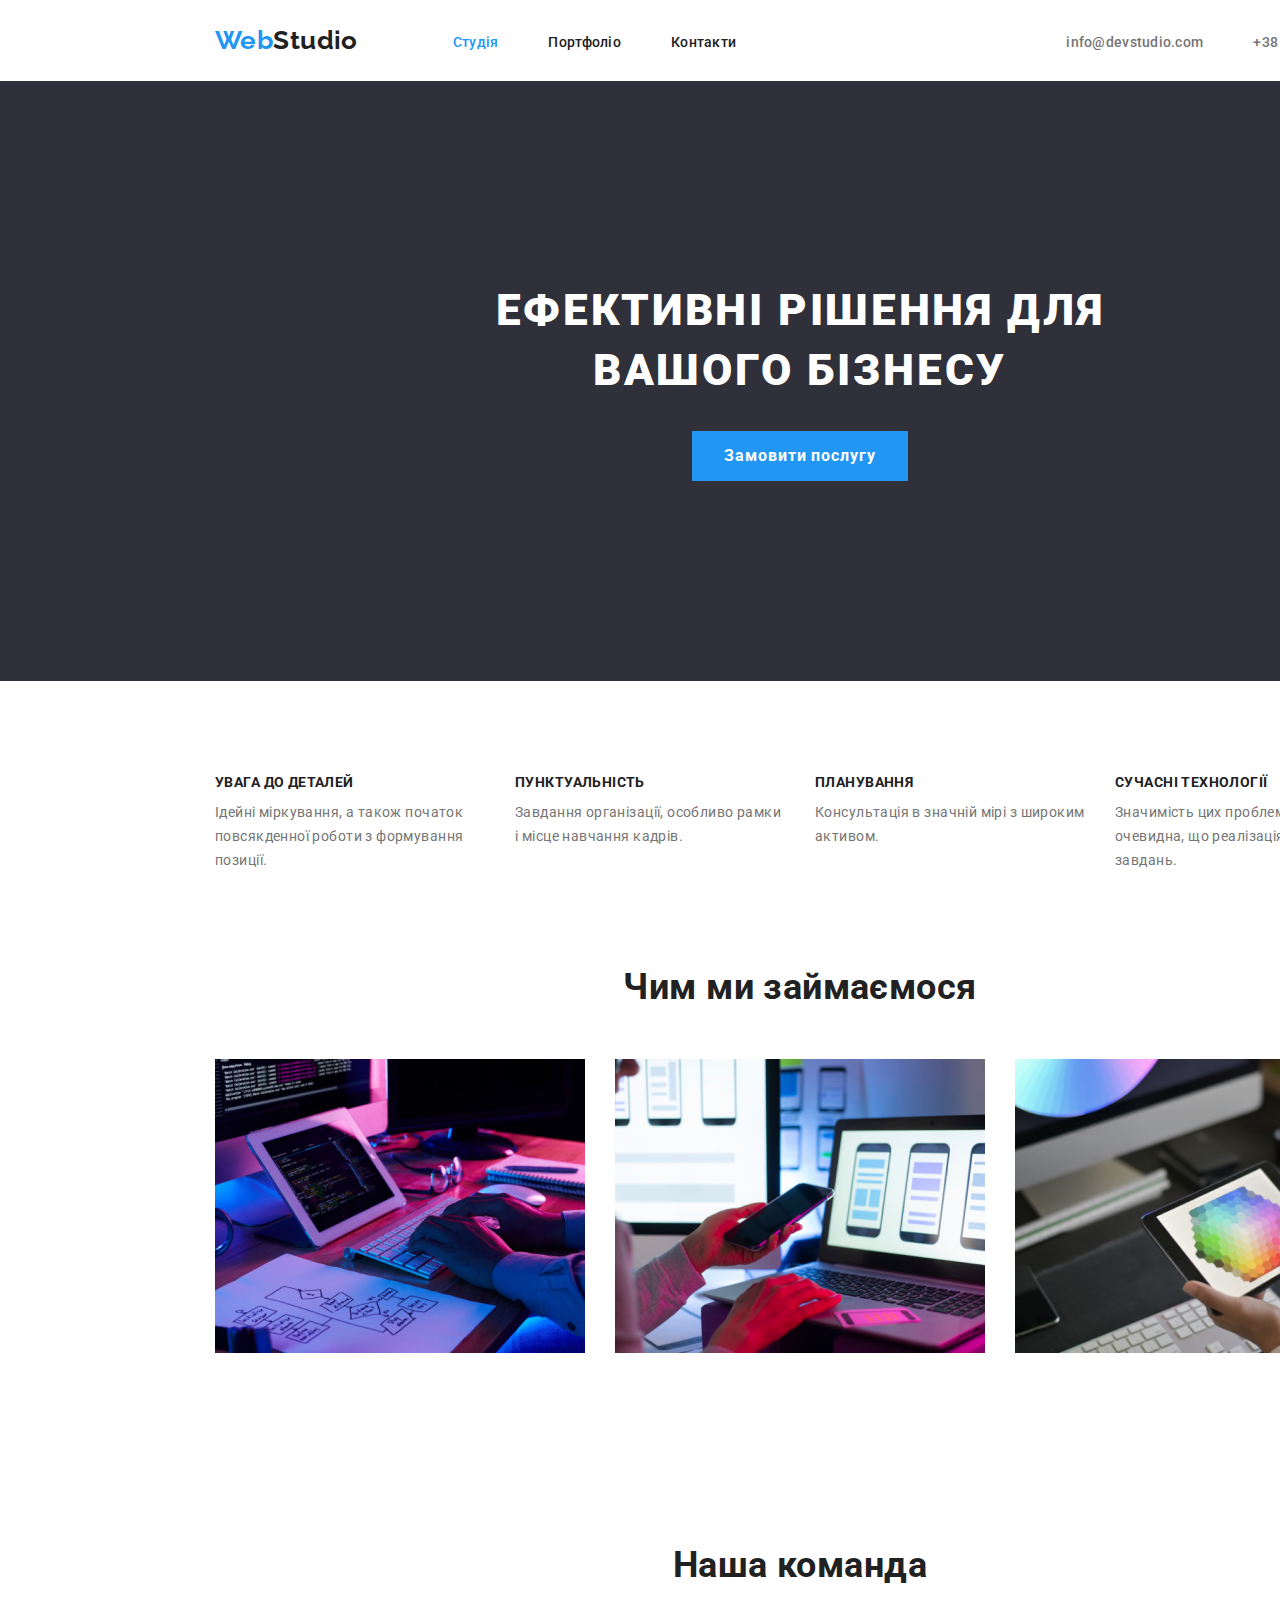
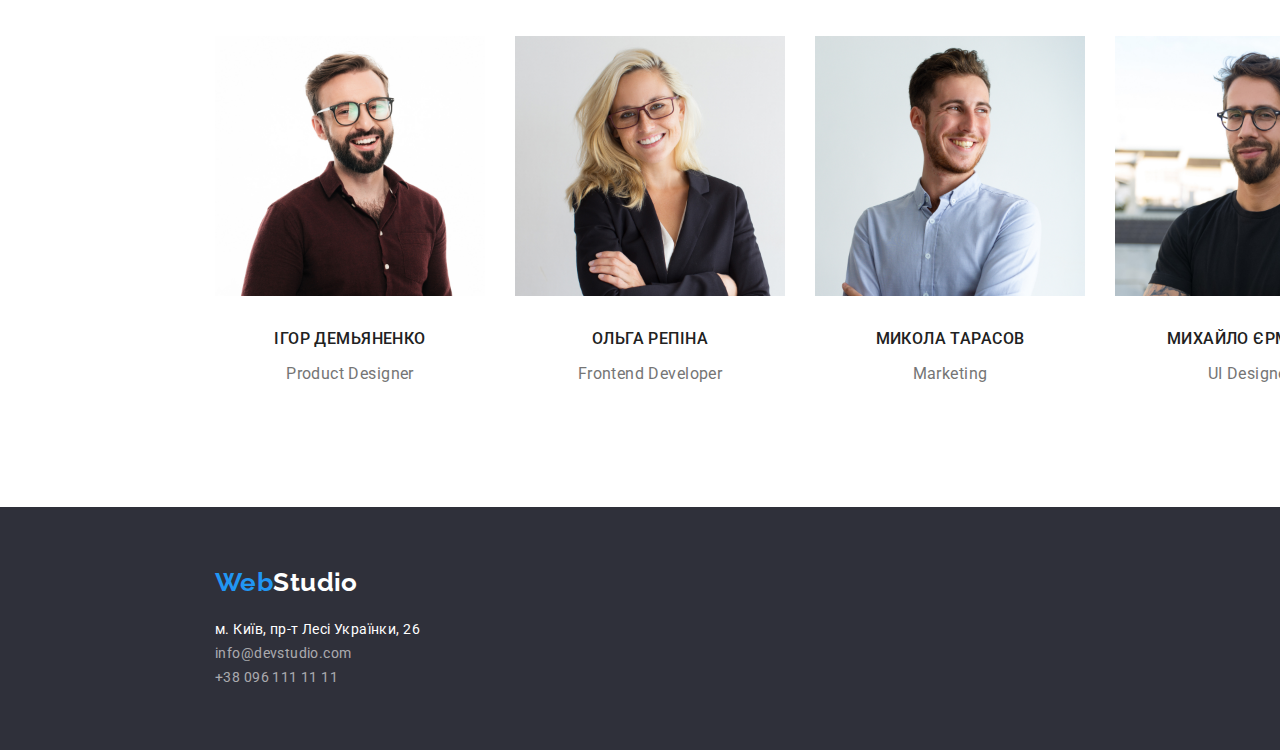
==== commit 6c29ab74: "fix portfolio" ====
--- a/index.html
+++ b/index.html
@@ -87,7 +87,7 @@
         </section>  
       
       <!--Team-->
-      <section class="section">
+      <section class="team-section">
         <div class="container">
           <h2 class="section-title team">Наша команда</h2>
           <ul class="main-team list">
@@ -141,7 +141,7 @@
     </main>
 
     <!--Footer-->
-    <footer class="footer section">
+    <footer class="footer-section">
       <div class="container">
           <div class="footer-logo">
             <a class="logo list" href="./index.html"><span class="web-logo">Web</span>Studio</a>
--- a/css/styles.css
+++ b/css/styles.css
@@ -25,7 +25,6 @@
 .section {
     width: 1600px;
     margin-top: 94px;
-    margin-bottom: 94px;
    }
 
 .page-header {
@@ -145,6 +144,10 @@
  }
 
 /* Hero */
+.main-contenet {
+    margin-bottom: 0;
+}
+
 .hero-section {
     width: 1600px;
     padding-left: 94px;
@@ -271,13 +274,23 @@
 .work-list .link + .link {
     margin-left: 30px;
 }
+
 .work {
     margin-top: 0;
     margin-bottom: 50px;
 }
 
+/* team */
+.team-section {
+    width: 1600px;
+    margin-top: 0;
+    margin-bottom: 0;
+    padding-top: 94px;
+    padding-bottom: 94px;
+}
+
 .section-title {
-    margin-top: 95px;
+    margin-top: 94px;
     margin-bottom: 50px; 
 }
 
@@ -292,7 +305,6 @@
 
 .main-team {
     display: flex;
-    margin-bottom: 95px;
 }
 
 .team-text {
@@ -320,7 +332,10 @@
 }
 
 /* footer */
-.footer {
+.footer-section {
+    width: 1600px;
+    margin-top: 0;
+    margin-top: 0;
     background-color: #2F303A;
 }
 
@@ -368,6 +383,68 @@
 }
 
 /* potfolio/css */
+.portfolio {
+    width: 1200px;
+    margin-top: 94px;
+    margin-bottom: 94px;
+    margin-left: 215px;
+    margin-right: 215px;
+    padding-left: 15px;
+    padding-right: 15px;
+    background-color: #E5E5E5;
+}
+
+.portfolio-container {
+    display: flex;
+    margin-top: 0px;
+    margin-left: auto;
+    margin-right: auto;
+    width: 611px;
+    padding-top: 0;
+    padding-bottom: 34px;
+    justify-content: center;
+}
+
+.portfolio-btn {
+    margin-right: 8px;
+    padding: 6px 22px 6px 22px;
+    font-weight: 500;
+    font-size: 16px;
+
+    line-height: 1.63;
+    text-align: center;
+    cursor: pointer;
+    color: var(--secondary-text-color);
+    background-color: #F5F4FA;
+    border: transparent;
+}
+
+ .portfolio-btn:hover,
+ .portfolio-btn:focus {
+    color: #F5F4FA;
+    background: #2196F3;
+    box-shadow: 0px 3px 1px rgba(0, 0, 0, 0.1), 0px 1px 2px rgba(0, 0, 0, 0.08), 0px 2px 2px rgba(0, 0, 0, 0.12);
+    border-radius: 4px;
+ }
+
+ .portfolio-btn.active {
+    background-color: var(--accent-color);
+    color: var(--secondary-background-color);
+ }
+
+.list-conteiner {
+    width: 1200px;
+    padding-left: 15 px;
+    padding-right: 15px;
+    margin-left: auto;
+    margin-right: auto;
+ }  
+
+.flex-conteiner {
+    display: flex;
+    flex-wrap: wrap;
+ }
+ 
 .work-text {
     margin-top: 0;
     margin-bottom: 20px;
@@ -394,64 +471,6 @@
     color: var(--secondary-text-color);
 }
 
-.portfolio {
-    background-color: #E5E5E5;
-}
-
-.portfolio-coneiner {
- width: 1200px;
-}
-
-.portfolio .list {
-    display: flex;
-    margin-top: 0px;
-    margin-bottom: 20px;
-    margin-right: 0;
-    justify-content: center;
-    
-}
-
-.portfolio-btn {
-    margin-right: 8px;
-
-    font-weight: 500;
-    font-size: 16px;
-
-    line-height: 1.63;
-    text-align: center;
-    cursor: pointer;
-    color: var(--secondary-text-color);
-    background-color: #F5F4FA;
-}
-
- .portfolio-btn:hover,
- .portfolio-btn:focus {
-    color: #F5F4FA;
-    background: #2196F3;
-    box-shadow: 0px 3px 1px rgba(0, 0, 0, 0.1), 0px 1px 2px rgba(0, 0, 0, 0.08), 0px 2px 2px rgba(0, 0, 0, 0.12);
-    border-radius: 4px;
- }
-
- .portfolio-btn.active {
-    background-color: var(--accent-color);
-    color: var(--secondary-background-color);
- }
- 
- .list-conteiner {
-    width: 1200px;
-
-    padding-left: 15 px;
-    padding-right: 15px;
-    margin-left: 215px;
-    margin-right: 215px;
- }
-
-.flex-conteiner {
-    display: flex;
-    flex-wrap: wrap;
-
- }
-
  .flex-conteiner .link {
     width: 370px;
 
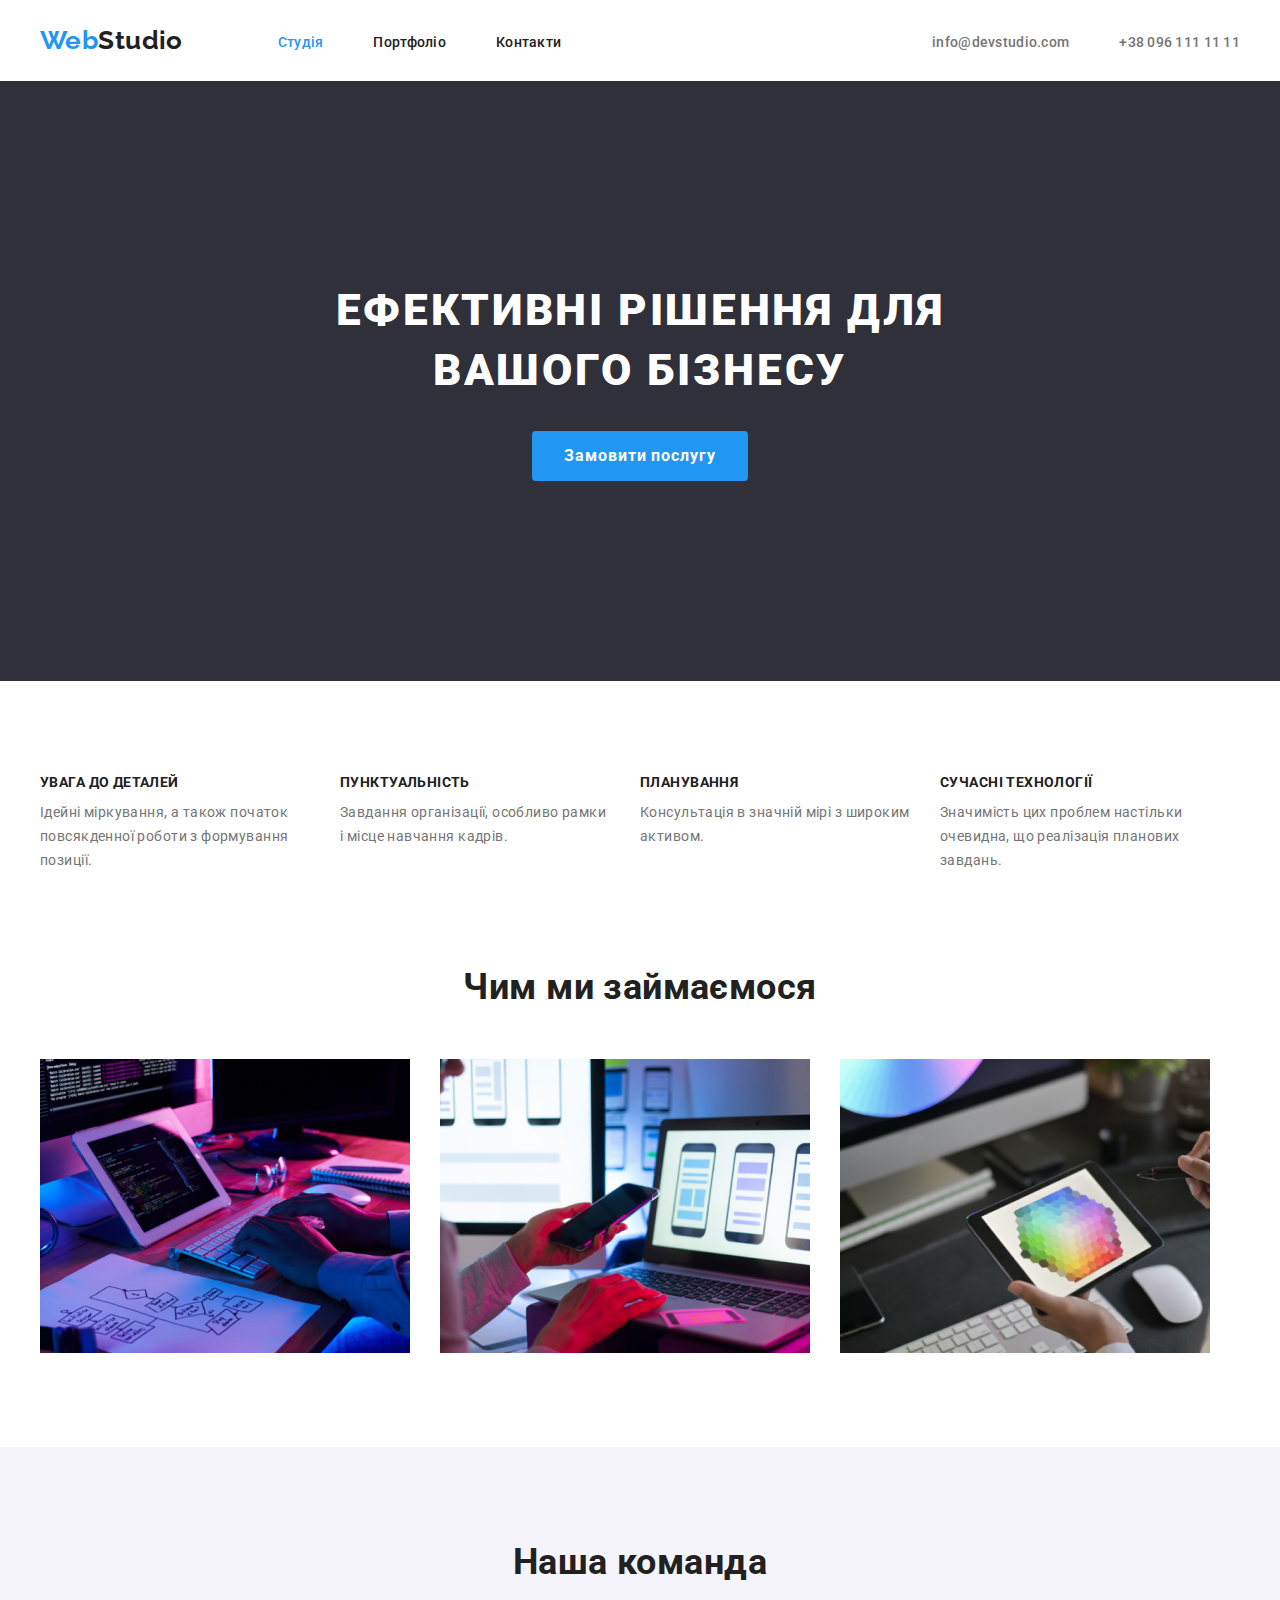
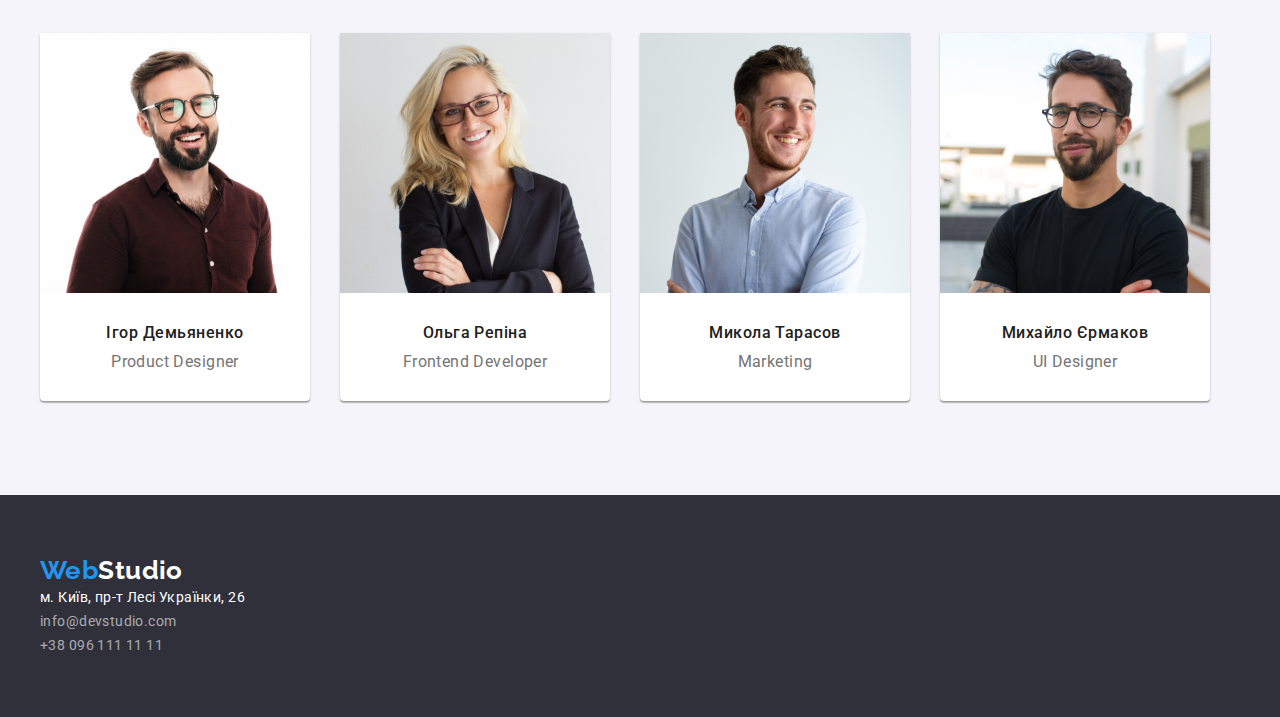
==== commit c655659b: "fix main" ====
--- a/index.html
+++ b/index.html
@@ -38,7 +38,7 @@
 
     <main class="main-content">
       <!--Hero-->
-        <section class="hero-section">
+        <section class="section hero-section">
           <div class="hero-container">
           <h1 class="hero-title">Ефективні рішення для вашого бізнесу</h1>
             <button class="btn" type="button">Замовити послугу</button>
@@ -71,23 +71,20 @@
           </section>  
 
       <!--Work-->     
-        <section class="section">
+        <section class="section about">
           <h2 class="section-title work">Чим ми займаємося</h2>
             <div class="container">
               <ul class="work-list">
-                <li class="link"><img
-                src="./images/work/box1.png"
-                alt="бази даних"
-                width="370"
-                height="294" /></li>
-                <li class="link"><img src="./images/work/box2.png" alt="контакти" class="pic" /></li>
-                <li class="link"><img src="./images/work/box3.png" alt="фінансовий аналіз" class="pic" /></li>
+                <li class="work-item link"><img src="./images/work/box1.png"
+                alt="бази даних" /></li>
+                <li class="work-item link"><img src="./images/work/box2.png" alt="контакти" class="pic" /></li>
+                <li class="work-item link"><img src="./images/work/box3.png" alt="фінансовий аналіз" class="pic" /></li>
               </ul>
             </div>
         </section>  
       
       <!--Team-->
-      <section class="team-section">
+      <section class="section team-section">
         <div class="container">
           <h2 class="section-title team">Наша команда</h2>
           <ul class="main-team list">
@@ -141,13 +138,10 @@
     </main>
 
     <!--Footer-->
-    <footer class="footer-section">
+    <footer class="section footer-section">
       <div class="container">
-          <div class="footer-logo">
-            <a class="logo list" href="./index.html"><span class="web-logo">Web</span>Studio</a>
-          </div>
-    
-          <address class="footer-addres">
+        <a class="logo list" href="./index.html"><span class="web-logo">Web</span>Studio</a>
+        <address class="footer-addres">
             <ul class="footer-adress-list">
               <li class="item"><a
                 href="https://www.google.com.ua/maps/place/%D0%B1%D1%83%D0%BB.+%D0%9B%D0%B5%D1%81%D0%B8+%D0%A3%D0%BA%D1%80%D0%B0%D0%B8%D0%BD%D0%BA%D0%B8,+26,+%D0%9A%D0%B8%D0%B5%D0%B2,+02000/@50.4265807,30.5383858,17z/data=!3m1!4b1!4m5!3m4!1s0x40d4cf0e033ecbe9:0x57a4dffefec77da0!8m2!3d50.4265807!4d30.5383858?hl=ru"
--- a/css/styles.css
+++ b/css/styles.css
@@ -6,6 +6,43 @@
     --secondary-background-color: #FFFFFF;
 }
 
+reset
+html {
+	box-sizing: border-box;
+}
+*,
+*::after,
+*::before {
+	box-sizing: inherit;
+}
+
+h1,
+h2,
+h3,
+h4,
+h5,
+h6,
+p {
+	margin-top: 0;
+}
+
+.ul {
+	list-style: none;
+	padding-left: 0;
+	margin: 0;
+}
+/* Класс для обнуления базовых свойств у ссылок */
+.a {
+	text-decoration: none;
+	color: inherit;
+}
+/* Свойства для корректного отображения картинок */
+img {
+	display: block;
+	max-width: 100%;
+	height: auto;
+}
+
 /* Utils */
 .list {
     padding: 0;
@@ -23,12 +60,11 @@
 }
 
 .section {
-    width: 1600px;
-    margin-top: 94px;
+    padding-bottom: 94px;
+    padding-top: 94px;
    }
 
 .page-header {
-    width: 1600px;
     background-color: var(--secondary-background-color);
 }
 
@@ -56,6 +92,7 @@
 .main-nav  {
     display: flex;
     align-items: center;
+    margin-right: auto;
    }
 
 /* logo */
@@ -87,7 +124,6 @@
 
 .site-nav {
     display: flex;
-    margin-right: 330px;
 }
 
 .site-nav .item + .item {
@@ -149,9 +185,6 @@
 }
 
 .hero-section {
-    width: 1600px;
-    padding-left: 94px;
-    padding-right: 94px;
     padding-top: 200px;
     padding-bottom: 200px;
     text-align: center;
@@ -160,7 +193,6 @@
 
 .hero-title {
     width: 696px;
-    margin-top: 0;
     margin-bottom: 30px;
     margin-left: auto;
     margin-right: auto;
@@ -180,14 +212,14 @@
     font-weight: 700;
     font-size: 16px;
     line-height: 1.88;
-    
+    border: none;
     align-items: center;
     text-align: center;
+    border-radius: 4px;
     letter-spacing: 0.06em;
     cursor: pointer;
     color: var(--secondary-background-color);
     background: var(--accent-color);
-    border: var(--accent-color);
 }
 
 .btn:hover,
@@ -236,7 +268,6 @@
  }
 
 .title {
-    margin-top: 0;
     margin-bottom: 10px;
 
     font-size: 14px;
@@ -256,6 +287,9 @@
 }
 
 /* work */
+.about {
+    padding-top: 0;
+}
 .work .link {
     display: flex;
     flex-direction: row;
@@ -280,17 +314,20 @@
     margin-bottom: 50px;
 }
 
+.work-item {
+   display: block;
+   max-width: 100%; 
+   height: auto;
+}
+
 /* team */
 .team-section {
-    width: 1600px;
     margin-top: 0;
     margin-bottom: 0;
-    padding-top: 94px;
-    padding-bottom: 94px;
+    background-color: #F5F4FA;
 }
 
 .section-title {
-    margin-top: 94px;
     margin-bottom: 50px; 
 }
 
@@ -299,12 +336,18 @@
 }
 
 .team {
-    background-color: var(--secondary-background-color);
+    background-color: #F5F4FA;
     border-radius: 0px;
 }
 
 .main-team {
     display: flex;
+}
+
+.team-list {
+    background: #FFFFFF;
+    box-shadow: 0px 1px 3px rgba(0, 0, 0, 0.12), 0px 1px 1px rgba(0, 0, 0, 0.14), 0px 2px 1px rgba(0, 0, 0, 0.2);
+    border-radius: 0px 0px 4px 4px;
 }
 
 .team-text {
@@ -324,6 +367,8 @@
     font-size: 16px;
     line-height: 1.19;
     text-align: center;
+    letter-spacing: 0.03em;
+    text-transform: none;
     color: var(--secondary-text-color);
 }
 
@@ -333,13 +378,15 @@
 
 /* footer */
 .footer-section {
-    width: 1600px;
+    padding-top: 60px;
+    padding-bottom: 60px;
     margin-top: 0;
     margin-top: 0;
     background-color: #2F303A;
 }
 
 .logo {
+    margin-bottom: 20px;
     font-family: 'Raleway';
     font-weight: 700;
     font-size: 26px;
@@ -348,19 +395,12 @@
     color: var(--secondary-background-color);
 }
 
-.footer-logo {
-    width: 145px;
-    padding-top: 60px;
-    padding-bottom: 20px;
-}
-
 .footer-adress-list {
-    width: 231px;
-    padding-left: 0;
-    padding-bottom: 60px;
+    padding-left: 0;    
     margin: 0;
     list-style: none;
 }
+
 .footer-adress .list {
     margin-right: 0;
 }
@@ -391,7 +431,6 @@
     margin-right: 215px;
     padding-left: 15px;
     padding-right: 15px;
-    background-color: #E5E5E5;
 }
 
 .portfolio-container {
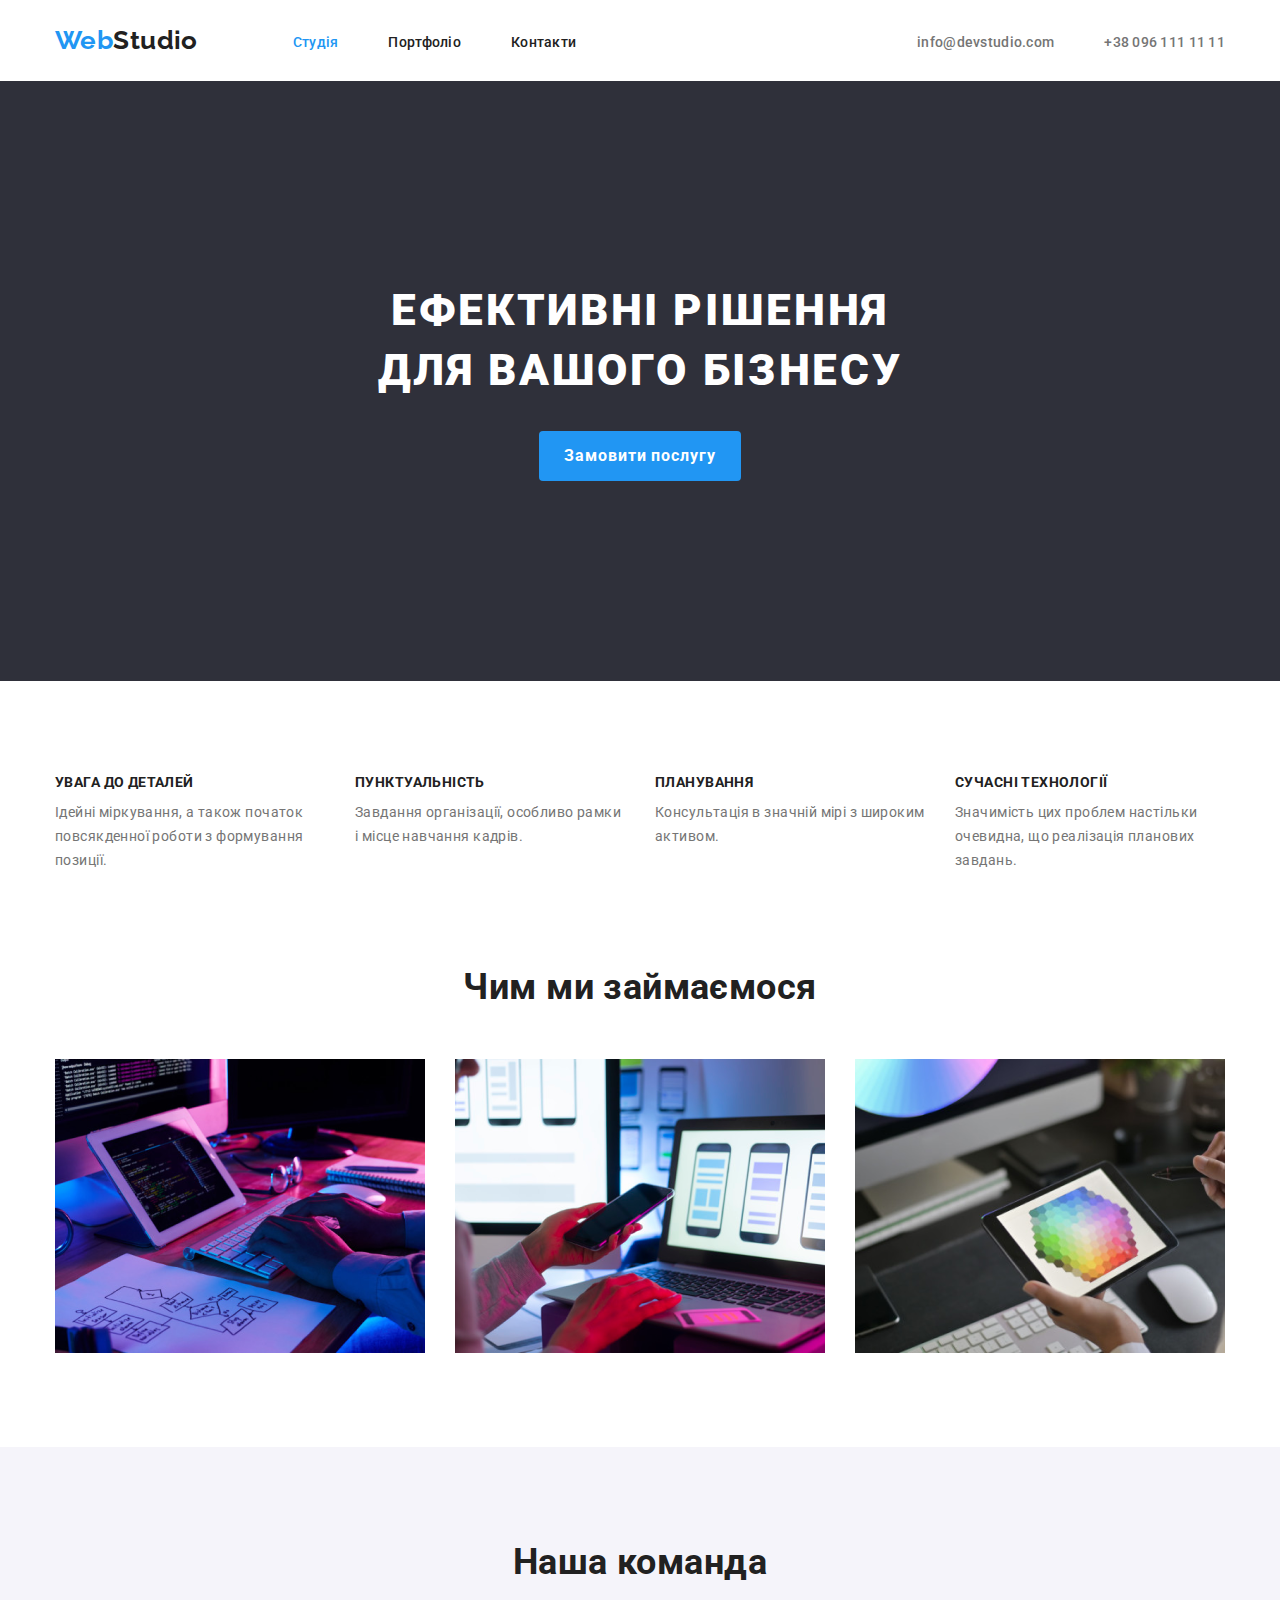
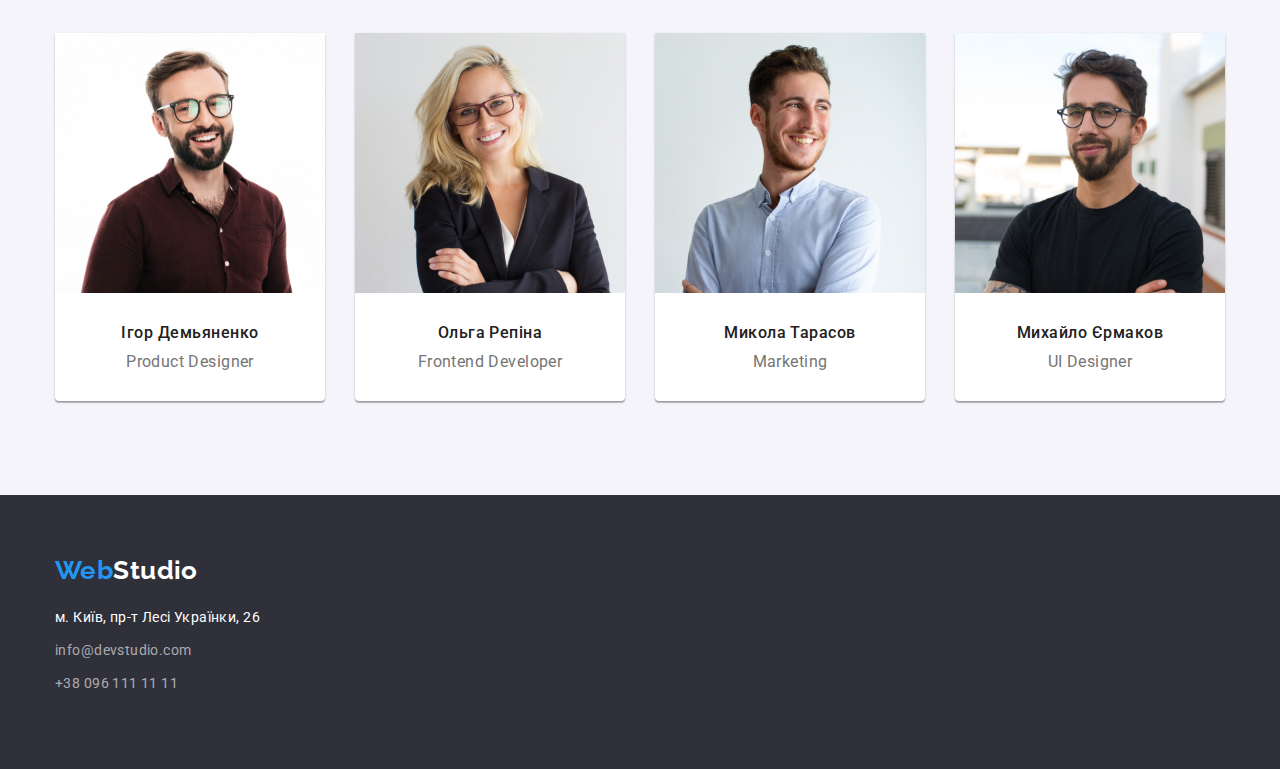
==== commit c0401623: "fix index.html" ====
--- a/index.html
+++ b/index.html
@@ -39,16 +39,16 @@
     <main class="main-content">
       <!--Hero-->
         <section class="section hero-section">
-          <div class="hero-container">
-          <h1 class="hero-title">Ефективні рішення для вашого бізнесу</h1>
+          <div class="container">
+            <h1 class="hero-title">Ефективні рішення для вашого бізнесу</h1>
             <button class="btn" type="button">Замовити послугу</button>
           </div>
-          </section>
+        </section>
       
       <!--Features-->
         <section class="section">
-          <h2 class="section-title visually-hidden">Fetures</h2>
-            <div class="container">
+          <div class="container">
+            <h2 class="section-title visually-hidden">Fetures</h2>
               <ul class="features-list">
                 <li class="features-list-li">
                   <h3 class="title">Увага до деталей</h3>
@@ -67,13 +67,13 @@
                   <p class="text">Значимість цих проблем настільки очевидна, що реалізація планових завдань.</p>
                 </li>
               </ul>
-            </div>
-          </section>  
+          </div>
+        </section>  
 
       <!--Work-->     
         <section class="section about">
-          <h2 class="section-title work">Чим ми займаємося</h2>
-            <div class="container">
+          <div class="container">
+            <h2 class="section-title work">Чим ми займаємося</h2>
               <ul class="work-list">
                 <li class="work-item link"><img src="./images/work/box1.png"
                 alt="бази даних" /></li>
--- a/css/styles.css
+++ b/css/styles.css
@@ -6,7 +6,7 @@
     --secondary-background-color: #FFFFFF;
 }
 
-reset
+/* reset */
 html {
 	box-sizing: border-box;
 }
@@ -29,21 +29,21 @@
 .ul {
 	list-style: none;
 	padding-left: 0;
+    padding: 0;
 	margin: 0;
 }
-/* Класс для обнуления базовых свойств у ссылок */
+
 .a {
 	text-decoration: none;
 	color: inherit;
 }
-/* Свойства для корректного отображения картинок */
+
 img {
 	display: block;
 	max-width: 100%;
 	height: auto;
 }
 
-/* Utils */
 .list {
     padding: 0;
     margin: 0;
@@ -66,14 +66,6 @@
 
 .page-header {
     background-color: var(--secondary-background-color);
-}
-
-.hero-container {
-    width: 1200px;
-    padding-left: 15px;
-    padding-right: 15px;
-    margin-left: auto;
-    margin-right: auto;
 }
 
 .container {
@@ -192,7 +184,7 @@
 }
 
 .hero-title {
-    width: 696px;
+    width: 600px;
     margin-bottom: 30px;
     margin-left: auto;
     margin-right: auto;
@@ -207,7 +199,7 @@
 }
 
 .btn {
-    padding: 10px 32px 10px 32px;
+    padding: 10px 25px;
 
     font-weight: 700;
     font-size: 16px;
@@ -231,10 +223,10 @@
 
 /* features */
 .section-title {
+    text-align: center;
     font-weight: 700;
     font-size: 36px;
     line-height: 1.17;
-    text-align: center;
     color: var(--secondary-text-color);
 }
 
@@ -309,6 +301,10 @@
     margin-left: 30px;
 }
 
+.work-list .link + .link:not(:last-child) {
+    margin-left: 30px;
+}
+
 .work {
     margin-top: 0;
     margin-bottom: 50px;
@@ -342,6 +338,7 @@
 
 .main-team {
     display: flex;
+    padding-left: 0;
 }
 
 .team-list {
@@ -397,12 +394,20 @@
 
 .footer-adress-list {
     padding-left: 0;    
-    margin: 0;
+    margin-top: 20px;
     list-style: none;
 }
 
 .footer-adress .list {
     margin-right: 0;
+}
+
+.footer-adress-list .item {
+    margin-bottom: 9px;
+}
+
+.footer-adress-list .item:last-child {
+    margin-bottom: 0;
 }
 
 .adress-link,
@@ -423,32 +428,17 @@
 }
 
 /* potfolio/css */
-.portfolio {
-    width: 1200px;
-    margin-top: 94px;
-    margin-bottom: 94px;
-    margin-left: 215px;
-    margin-right: 215px;
-    padding-left: 15px;
-    padding-right: 15px;
-}
-
 .portfolio-container {
     display: flex;
-    margin-top: 0px;
-    margin-left: auto;
-    margin-right: auto;
-    width: 611px;
-    padding-top: 0;
-    padding-bottom: 34px;
+    padding-bottom: 50px;
     justify-content: center;
 }
 
 .portfolio-btn {
-    margin-right: 8px;
     padding: 6px 22px 6px 22px;
     font-weight: 500;
     font-size: 16px;
+    border-radius: 4px;
 
     line-height: 1.63;
     text-align: center;
@@ -456,6 +446,10 @@
     color: var(--secondary-text-color);
     background-color: #F5F4FA;
     border: transparent;
+}
+
+.portfolio-btn + .portfolio-btn {
+    margin-left: 8px;
 }
 
  .portfolio-btn:hover,
@@ -471,21 +465,12 @@
     color: var(--secondary-background-color);
  }
 
-.list-conteiner {
-    width: 1200px;
-    padding-left: 15 px;
-    padding-right: 15px;
-    margin-left: auto;
-    margin-right: auto;
- }  
-
 .flex-conteiner {
     display: flex;
     flex-wrap: wrap;
  }
  
 .work-text {
-    margin-top: 0;
     margin-bottom: 20px;
 
     font-size: 16px;
